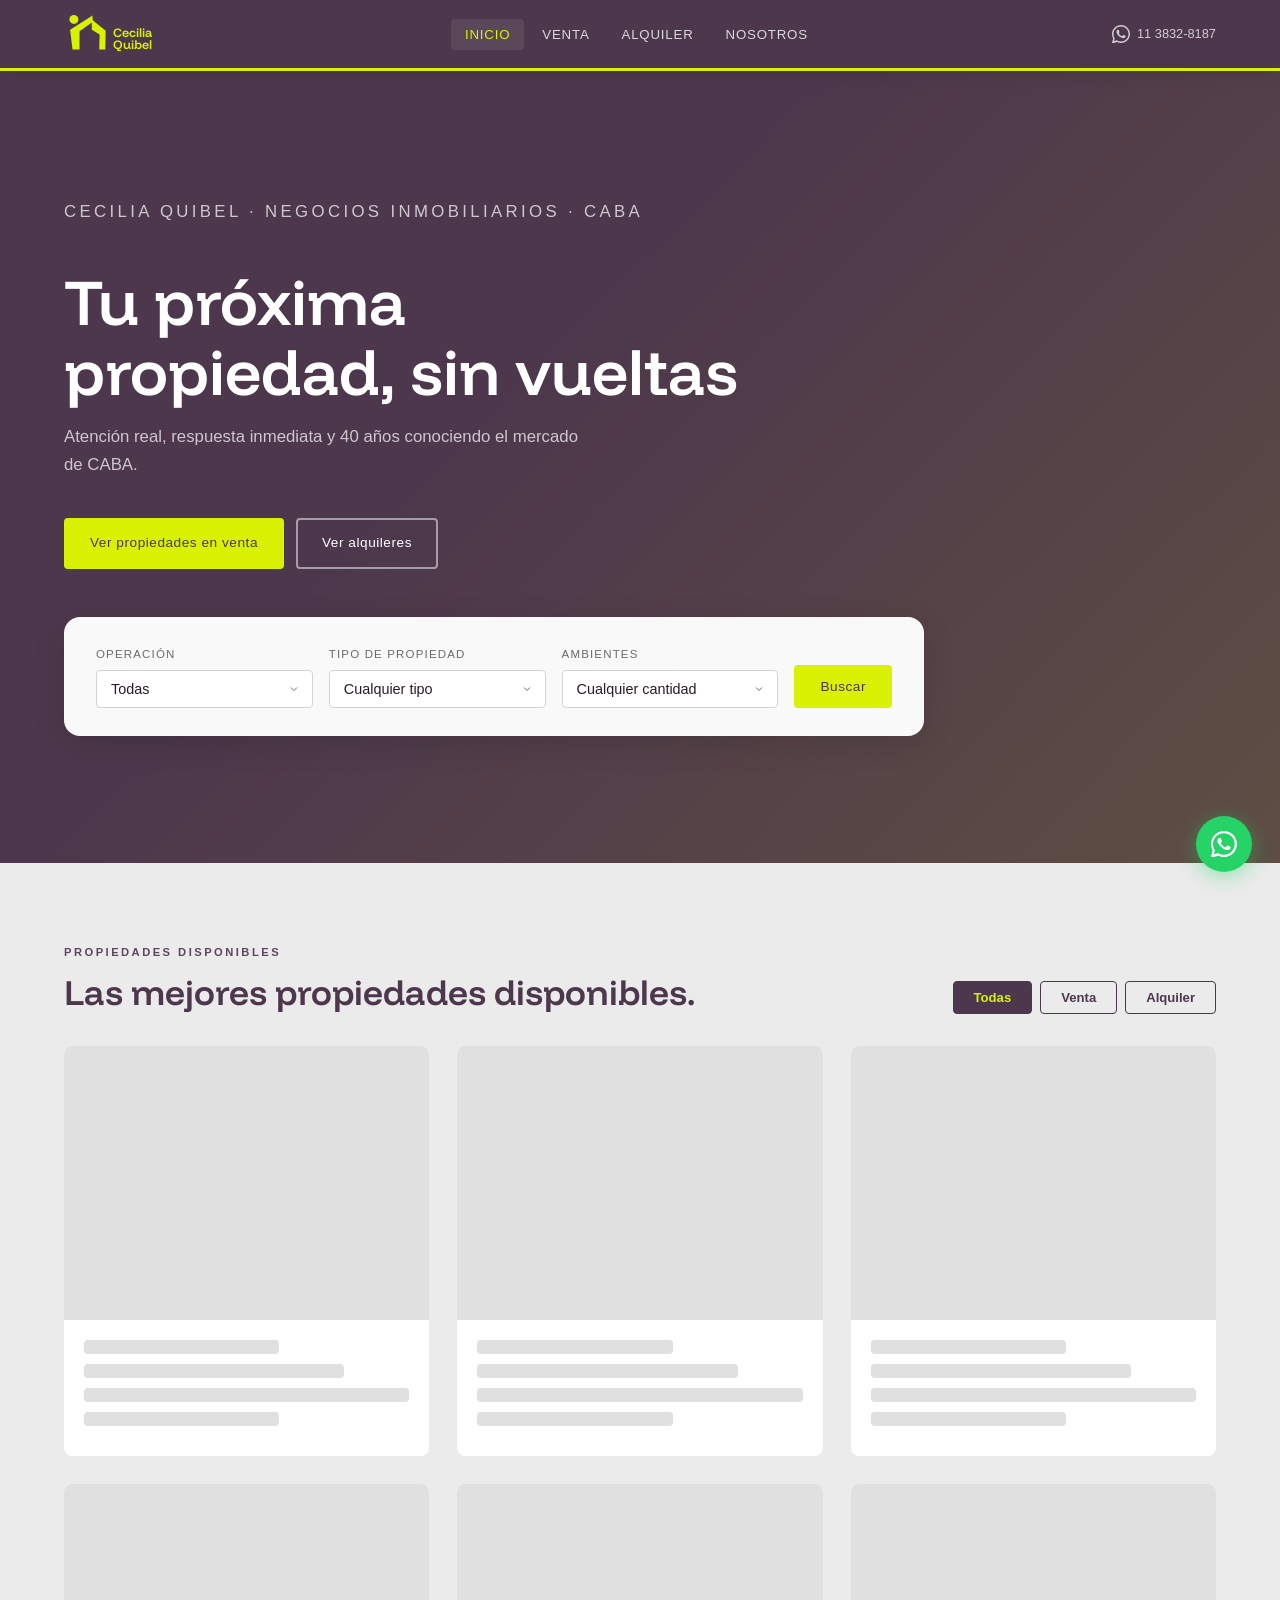
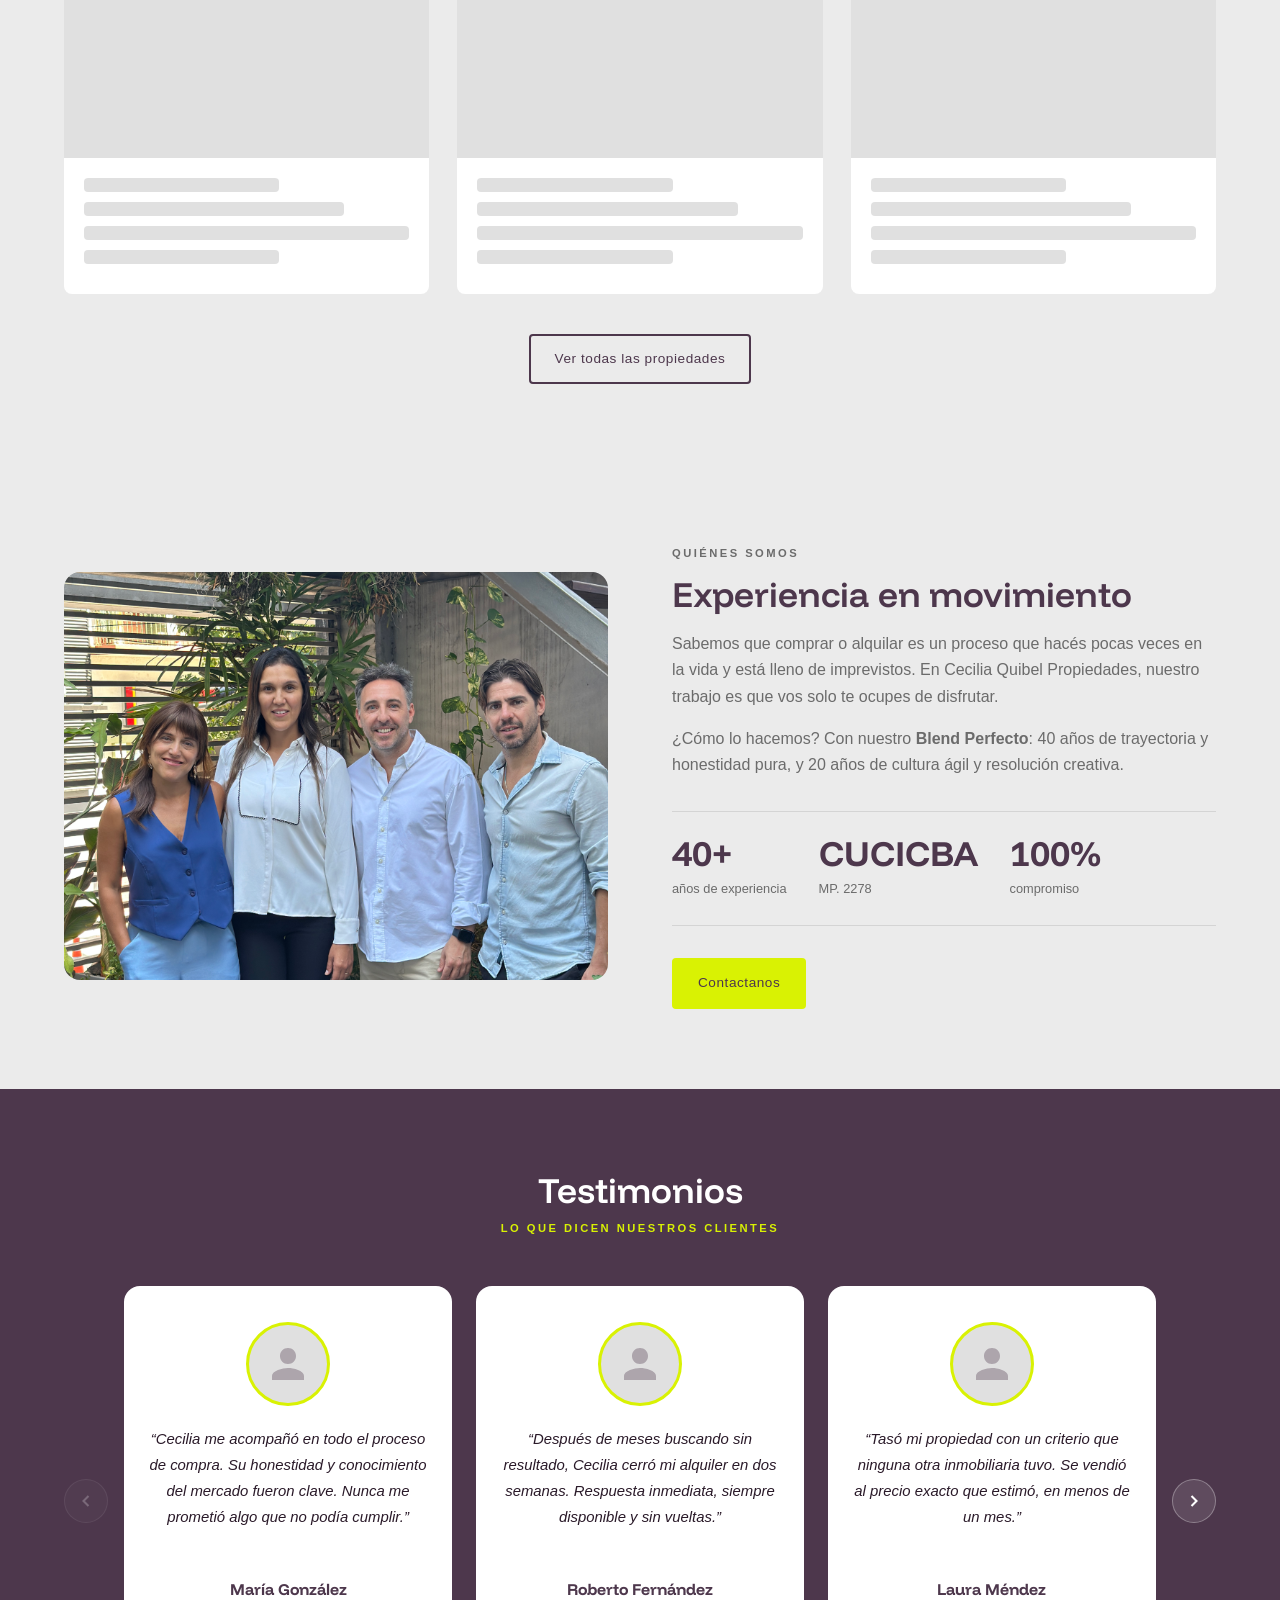
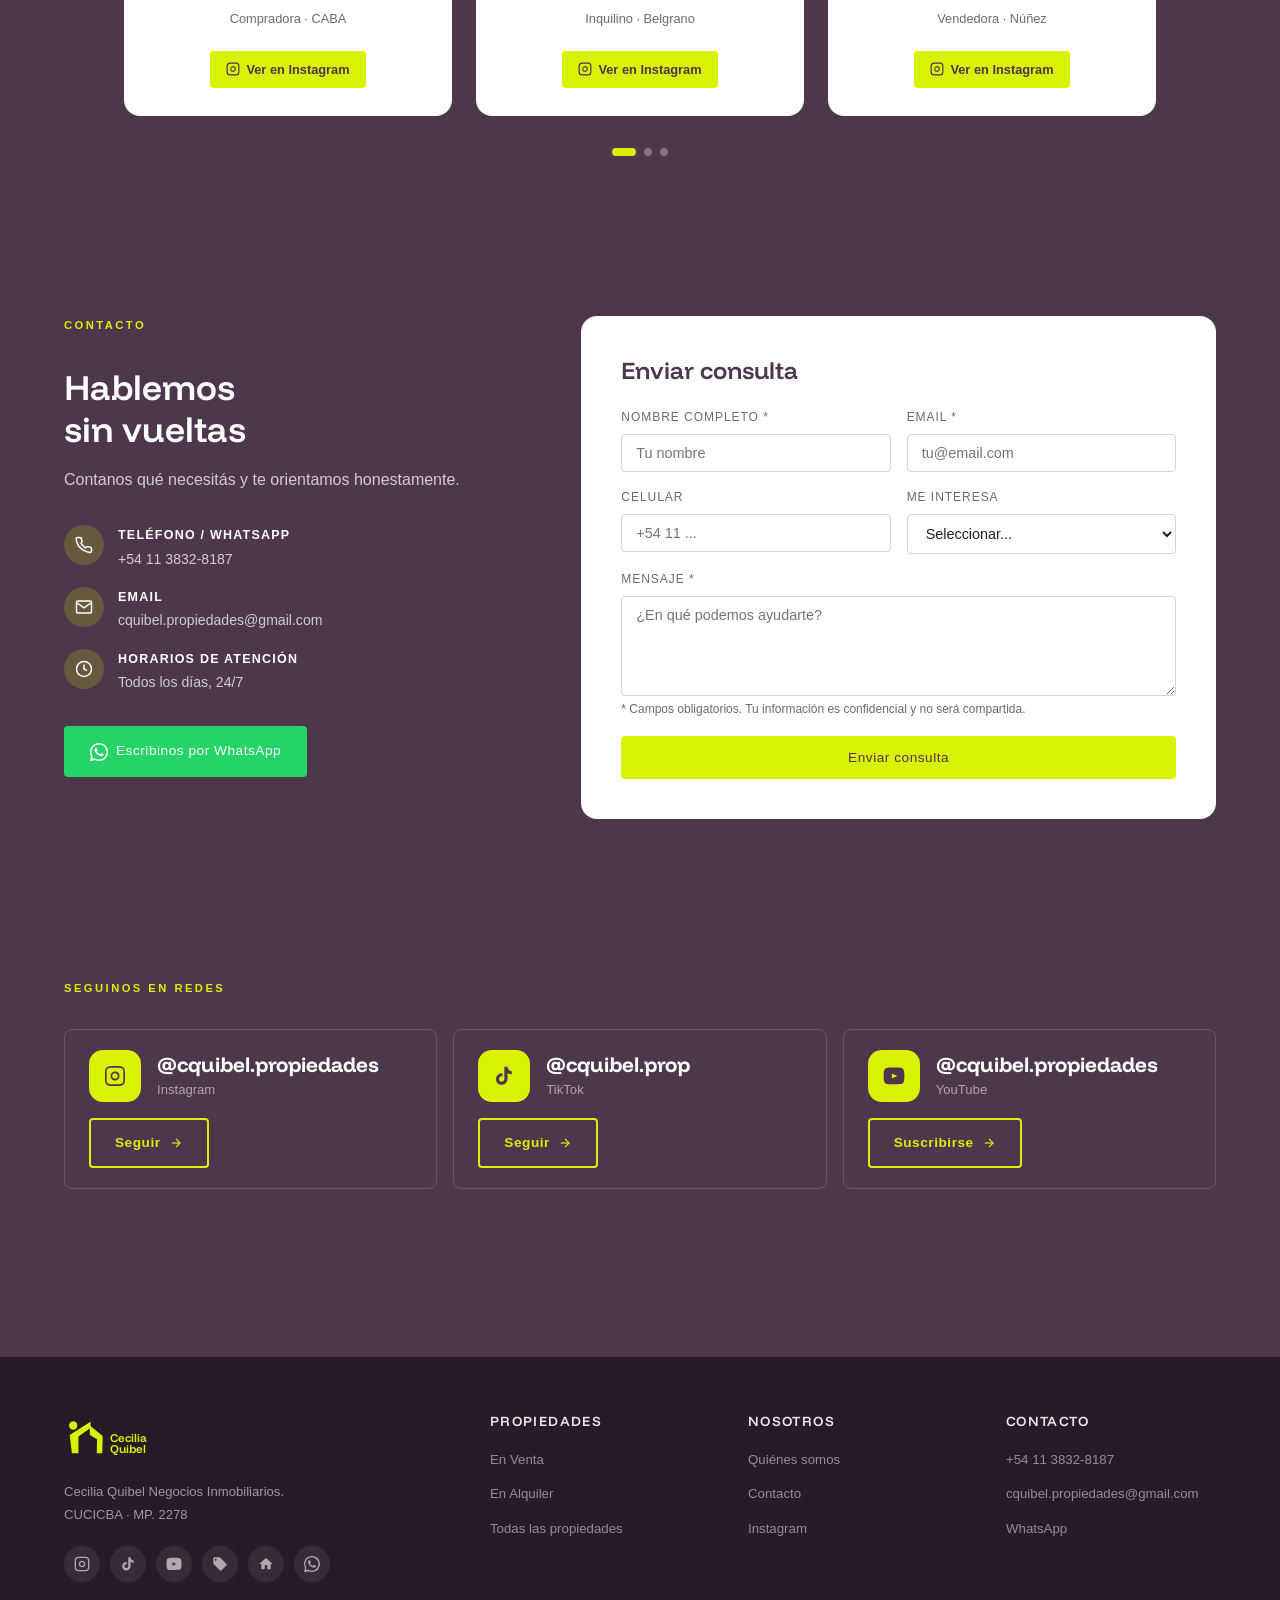
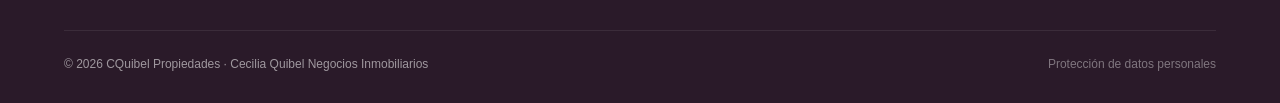
==== cquibel-web/index.html @ ec3d365a "Correcciones Home - mail - estetica" ====
<!DOCTYPE html>
<html lang="es">
<head>
  <meta charset="UTF-8" />
  <meta name="viewport" content="width=device-width, initial-scale=1.0" />
  <title>CQuibel Propiedades — CABA</title>
  <meta name="description" content="Cecilia Quibel Negocios Inmobiliarios. 40 años de experiencia en CABA. Venta y alquiler de propiedades con honestidad, transparencia y atención real." />
  <link rel="preconnect" href="https://fonts.googleapis.com" />
  <link rel="preconnect" href="https://fonts.gstatic.com" crossorigin />
  <link href="https://fonts.googleapis.com/css2?family=Funnel+Display:wght@300;400;500;600;700;800&display=swap" rel="stylesheet" />
  <link rel="stylesheet" href="css/style.css?v=2" />
</head>
<body>

<!-- ── HEADER ──────────────────────────────────────────────── -->
<header class="site-header" id="header">
  <div class="container">
    <nav class="nav-inner">
      <a href="index.html" class="nav-logo" aria-label="Cecilia Quibel Propiedades">
        <svg xmlns="http://www.w3.org/2000/svg" viewBox="0 0 1080 624.49" role="img" aria-hidden="true"><polygon fill="#d9f203" points="318.47 106.04 318.47 179.3 173.26 281.26 173.26 484.25 94.78 484.25 68.06 263.85 318.47 106.04"/><polygon fill="#d9f203" points="310.06 264.98 310.06 149.91 464.44 276.23 459.94 483.97 393.01 483.97 397.13 316.74 310.06 264.98"/><circle fill="#d9f203" cx="110.55" cy="149.91" r="49.94"/><text fill="#d9f203" font-size="139.85" font-family="'Funnel Display',system-ui,sans-serif" font-weight="600" transform="translate(547.52 347.09)">Cecilia <tspan x="0" y="136.87">Q</tspan><tspan letter-spacing="0" x="107.22" y="136.87">u</tspan><tspan x="197.77" y="136.87">ibel</tspan></text></svg>
      </a>

      <ul class="nav-menu" id="navMenu">
        <li><a href="index.html">Inicio</a></li>
        <li><a href="propiedades.html?op=venta">Venta</a></li>
        <li><a href="propiedades.html?op=alquiler">Alquiler</a></li>
        <li><a href="nosotros.html">Nosotros</a></li>
      </ul>

      <div class="nav-cta">
        <a href="https://wa.me/541138328187/?text=Hola%20Cecilia!%20Los%20contacto%20desde%20su%20web." class="nav-whatsapp" target="_blank" rel="noopener">
          <svg width="18" height="18" viewBox="0 0 24 24" fill="currentColor"><path d="M17.472 14.382c-.297-.149-1.758-.867-2.03-.967-.273-.099-.471-.148-.67.15-.197.297-.767.966-.94 1.164-.173.199-.347.223-.644.075-.297-.15-1.255-.463-2.39-1.475-.883-.788-1.48-1.761-1.653-2.059-.173-.297-.018-.458.13-.606.134-.133.298-.347.446-.52.149-.174.198-.298.298-.497.099-.198.05-.371-.025-.52-.075-.149-.669-1.612-.916-2.207-.242-.579-.487-.5-.669-.51-.173-.008-.371-.01-.57-.01-.198 0-.52.074-.792.372-.272.297-1.04 1.016-1.04 2.479 0 1.462 1.065 2.875 1.213 3.074.149.198 2.096 3.2 5.077 4.487.709.306 1.262.489 1.694.625.712.227 1.36.195 1.871.118.571-.085 1.758-.719 2.006-1.413.248-.694.248-1.289.173-1.413-.074-.124-.272-.198-.57-.347z"/><path d="M12 0C5.373 0 0 5.373 0 12c0 2.133.559 4.133 1.535 5.867L.057 23.776a.5.5 0 0 0 .614.64l6.102-1.597A11.94 11.94 0 0 0 12 24c6.627 0 12-5.373 12-12S18.627 0 12 0zm0 22c-1.885 0-3.65-.51-5.166-1.4l-.37-.217-3.828 1.003.964-3.717-.24-.386A10 10 0 0 1 2 12C2 6.477 6.477 2 12 2s10 4.477 10 10-4.477 10-10 10z"/></svg>
          <span>11 3832-8187</span>
        </a>
        <button class="nav-toggle" id="navToggle" aria-label="Abrir menú">
          <span></span><span></span><span></span>
        </button>
      </div>
    </nav>
  </div>
</header>

<!-- ── HERO ────────────────────────────────────────────────── -->
<section class="hero">
  <div class="hero-bg" id="heroBg"></div>
  <div class="hero-overlay"></div>
  <div class="container">
    <div class="hero-content">
      <p class="hero-label">Cecilia Quibel · Negocios Inmobiliarios · CABA</p>
      <h1>Tu próxima propiedad, sin vueltas</h1>
      <p>Atención real, respuesta inmediata y 40 años conociendo el mercado de CABA.</p>
      <div class="hero-actions">
        <a href="propiedades.html?op=venta" class="btn btn-primary">Ver propiedades en venta</a>
        <a href="propiedades.html?op=alquiler" class="btn btn-outline-light">Ver alquileres</a>
      </div>
    </div>

    <!-- Search box -->
    <div class="search-box hero-search" style="max-width:860px;">
      <form id="heroSearchForm">
        <div class="search-grid">
          <div class="search-field">
            <label for="s-op">Operación</label>
            <select id="s-op" name="op">
              <option value="">Todas</option>
              <option value="venta">Venta</option>
              <option value="alquiler">Alquiler</option>
            </select>
          </div>
          <div class="search-field">
            <label for="s-type">Tipo de propiedad</label>
            <select id="s-type" name="type">
              <option value="">Cualquier tipo</option>
              <option value="Apartment">Departamento</option>
              <option value="House">Casa</option>
              <option value="Office">Oficina</option>
              <option value="PH">PH</option>
              <option value="Store">Local</option>
            </select>
          </div>
          <div class="search-field">
            <label for="s-rooms">Ambientes</label>
            <select id="s-rooms" name="rooms">
              <option value="">Cualquier cantidad</option>
              <option value="1">1 ambiente</option>
              <option value="2">2 ambientes</option>
              <option value="3">3 ambientes</option>
              <option value="4">4+ ambientes</option>
            </select>
          </div>
          <div>
            <button type="submit" class="btn btn-primary btn-full" style="height:100%;min-height:42px;">Buscar</button>
          </div>
        </div>
      </form>
    </div>
  </div>
</section>

<!-- ── FEATURED PROPERTIES ─────────────────────────────────── -->
<section class="section" id="featuredSection">
  <div class="container">
    <p class="section-label">Propiedades disponibles</p>
    <div style="display:flex; align-items:flex-end; justify-content:space-between; margin-bottom:32px; flex-wrap:wrap; gap:16px;">
      <h2 class="section-title" style="margin-bottom:0;">Las mejores propiedades disponibles.</h2>
      <div class="op-tabs" id="featuredTabs">
        <button class="op-tab active" data-op="all">Todas</button>
        <button class="op-tab" data-op="Sale">Venta</button>
        <button class="op-tab" data-op="Rent">Alquiler</button>
      </div>
    </div>
    <div class="properties-grid loading-grid" id="featuredGrid"></div>
    <div style="text-align:center; margin-top:40px;">
      <a href="propiedades.html" class="btn btn-outline" id="viewAllBtn">Ver todas las propiedades</a>
    </div>
  </div>
</section>

<!-- ── ABOUT ────────────────────────────────────────────────── -->
<section class="section">
  <div class="container">
    <div class="about-section">
      <div class="about-image">
        <img src="img/equipo.jpg"
             alt="Equipo Cecilia Quibel Propiedades"
             style="width:100%; height:100%; object-fit:cover; object-position:center 35%;" />
      </div>
      <div class="about-text">
        <p class="section-label">Quiénes somos</p>
        <h2>Experiencia en movimiento</h2>
        <p>Sabemos que comprar o alquilar es un proceso que hacés pocas veces en la vida y está lleno de imprevistos. En Cecilia Quibel Propiedades, nuestro trabajo es que vos solo te ocupes de disfrutar.</p>
        <p>¿Cómo lo hacemos? Con nuestro <strong>Blend Perfecto</strong>: 40 años de trayectoria y honestidad pura, y 20 años de cultura ágil y resolución creativa.</p>
        <div class="about-stats">
          <div class="stat-item">
            <strong>40+</strong>
            <span>años de experiencia</span>
          </div>
          <div class="stat-item">
            <strong>CUCICBA</strong>
            <span>MP. 2278</span>
          </div>
          <div class="stat-item">
            <strong>100%</strong>
            <span>compromiso</span>
          </div>
        </div>
        <a href="#contacto" class="btn btn-primary">Contactanos</a>
      </div>
    </div>
  </div>
</section>

<!-- ── TESTIMONIALS ──────────────────────────────────────── -->
<section class="section testimonials-section">
  <div class="container">
    <div class="text-center" style="margin-bottom:48px;">
      <h2>Testimonios</h2>
      <p class="section-label" style="margin-top:8px;">Lo que dicen nuestros clientes</p>
    </div>
    <div class="testi-wrapper">
      <button class="testi-arrow" id="testiPrev" aria-label="Testimonio anterior">
        <svg width="20" height="20" viewBox="0 0 24 24" fill="none" stroke="currentColor" stroke-width="2.5"><polyline points="15 18 9 12 15 6"/></svg>
      </button>
      <div class="testi-clip">
        <div class="testi-track" id="testiTrack">

          <!-- TESTIMONIO 1 — reemplazar foto, texto y link de Instagram -->
          <div class="testi-card">
            <div class="testi-photo">
              <img src="img/testimonios/cliente-1.jpg" alt="María González"
                   onerror="this.style.display='none';this.nextElementSibling.style.display='block'">
              <svg width="40" height="40" viewBox="0 0 24 24" fill="currentColor" style="display:none"><path d="M12 12c2.7 0 4.8-2.1 4.8-4.8S14.7 2.4 12 2.4 7.2 4.5 7.2 7.2 9.3 12 12 12zm0 2.4c-3.2 0-9.6 1.6-9.6 4.8v2.4h19.2v-2.4c0-3.2-6.4-4.8-9.6-4.8z"/></svg>
            </div>
            <blockquote class="testi-quote">Cecilia me acompañó en todo el proceso de compra. Su honestidad y conocimiento del mercado fueron clave. Nunca me prometió algo que no podía cumplir.</blockquote>
            <div class="testi-author">
              <strong>María González</strong>
              <span>Compradora · CABA</span>
            </div>
            <a href="https://www.instagram.com/cquibel.propiedades/" target="_blank" rel="noopener" class="testi-ig-btn">
              <svg width="14" height="14" viewBox="0 0 24 24" fill="none" stroke="currentColor" stroke-width="2"><rect x="2" y="2" width="20" height="20" rx="5"/><path d="M16 11.37A4 4 0 1 1 12.63 8 4 4 0 0 1 16 11.37z"/><line x1="17.5" y1="6.5" x2="17.51" y2="6.5"/></svg>
              Ver en Instagram
            </a>
          </div>

          <!-- TESTIMONIO 2 -->
          <div class="testi-card">
            <div class="testi-photo">
              <img src="img/testimonios/cliente-2.jpg" alt="Roberto Fernández"
                   onerror="this.style.display='none';this.nextElementSibling.style.display='block'">
              <svg width="40" height="40" viewBox="0 0 24 24" fill="currentColor" style="display:none"><path d="M12 12c2.7 0 4.8-2.1 4.8-4.8S14.7 2.4 12 2.4 7.2 4.5 7.2 7.2 9.3 12 12 12zm0 2.4c-3.2 0-9.6 1.6-9.6 4.8v2.4h19.2v-2.4c0-3.2-6.4-4.8-9.6-4.8z"/></svg>
            </div>
            <blockquote class="testi-quote">Después de meses buscando sin resultado, Cecilia cerró mi alquiler en dos semanas. Respuesta inmediata, siempre disponible y sin vueltas.</blockquote>
            <div class="testi-author">
              <strong>Roberto Fernández</strong>
              <span>Inquilino · Belgrano</span>
            </div>
            <a href="https://www.instagram.com/cquibel.propiedades/" target="_blank" rel="noopener" class="testi-ig-btn">
              <svg width="14" height="14" viewBox="0 0 24 24" fill="none" stroke="currentColor" stroke-width="2"><rect x="2" y="2" width="20" height="20" rx="5"/><path d="M16 11.37A4 4 0 1 1 12.63 8 4 4 0 0 1 16 11.37z"/><line x1="17.5" y1="6.5" x2="17.51" y2="6.5"/></svg>
              Ver en Instagram
            </a>
          </div>

          <!-- TESTIMONIO 3 -->
          <div class="testi-card">
            <div class="testi-photo">
              <img src="img/testimonios/cliente-3.jpg" alt="Laura Méndez"
                   onerror="this.style.display='none';this.nextElementSibling.style.display='block'">
              <svg width="40" height="40" viewBox="0 0 24 24" fill="currentColor" style="display:none"><path d="M12 12c2.7 0 4.8-2.1 4.8-4.8S14.7 2.4 12 2.4 7.2 4.5 7.2 7.2 9.3 12 12 12zm0 2.4c-3.2 0-9.6 1.6-9.6 4.8v2.4h19.2v-2.4c0-3.2-6.4-4.8-9.6-4.8z"/></svg>
            </div>
            <blockquote class="testi-quote">Tasó mi propiedad con un criterio que ninguna otra inmobiliaria tuvo. Se vendió al precio exacto que estimó, en menos de un mes.</blockquote>
            <div class="testi-author">
              <strong>Laura Méndez</strong>
              <span>Vendedora · Núñez</span>
            </div>
            <a href="https://www.instagram.com/cquibel.propiedades/" target="_blank" rel="noopener" class="testi-ig-btn">
              <svg width="14" height="14" viewBox="0 0 24 24" fill="none" stroke="currentColor" stroke-width="2"><rect x="2" y="2" width="20" height="20" rx="5"/><path d="M16 11.37A4 4 0 1 1 12.63 8 4 4 0 0 1 16 11.37z"/><line x1="17.5" y1="6.5" x2="17.51" y2="6.5"/></svg>
              Ver en Instagram
            </a>
          </div>

          <!-- TESTIMONIO 4 -->
          <div class="testi-card">
            <div class="testi-photo">
              <img src="img/testimonios/cliente-4.jpg" alt="Carlos & Ana Torres"
                   onerror="this.style.display='none';this.nextElementSibling.style.display='block'">
              <svg width="40" height="40" viewBox="0 0 24 24" fill="currentColor" style="display:none"><path d="M12 12c2.7 0 4.8-2.1 4.8-4.8S14.7 2.4 12 2.4 7.2 4.5 7.2 7.2 9.3 12 12 12zm0 2.4c-3.2 0-9.6 1.6-9.6 4.8v2.4h19.2v-2.4c0-3.2-6.4-4.8-9.6-4.8z"/></svg>
            </div>
            <blockquote class="testi-quote">La mejor decisión fue confiarle la venta de nuestro departamento. Trato personalizado, sin vueltas y acompañamiento real desde el primer día.</blockquote>
            <div class="testi-author">
              <strong>Carlos & Ana Torres</strong>
              <span>Vendedores · Palermo</span>
            </div>
            <a href="https://www.instagram.com/cquibel.propiedades/" target="_blank" rel="noopener" class="testi-ig-btn">
              <svg width="14" height="14" viewBox="0 0 24 24" fill="none" stroke="currentColor" stroke-width="2"><rect x="2" y="2" width="20" height="20" rx="5"/><path d="M16 11.37A4 4 0 1 1 12.63 8 4 4 0 0 1 16 11.37z"/><line x1="17.5" y1="6.5" x2="17.51" y2="6.5"/></svg>
              Ver en Instagram
            </a>
          </div>

          <!-- TESTIMONIO 5 -->
          <div class="testi-card">
            <div class="testi-photo">
              <img src="img/testimonios/cliente-5.jpg" alt="Embajada de Italia"
                   onerror="this.style.display='none';this.nextElementSibling.style.display='block'">
              <svg width="40" height="40" viewBox="0 0 24 24" fill="currentColor" style="display:none"><path d="M12 12c2.7 0 4.8-2.1 4.8-4.8S14.7 2.4 12 2.4 7.2 4.5 7.2 7.2 9.3 12 12 12zm0 2.4c-3.2 0-9.6 1.6-9.6 4.8v2.4h19.2v-2.4c0-3.2-6.4-4.8-9.6-4.8z"/></svg>
            </div>
            <blockquote class="testi-quote">Trabajamos con Cecilia hace más de 10 años. Profesionalismo, discreción y resultados concretos en cada operación. Confianza total.</blockquote>
            <div class="testi-author">
              <strong>Embajada de Italia</strong>
              <span>Cliente corporativo · CABA</span>
            </div>
            <a href="https://www.instagram.com/cquibel.propiedades/" target="_blank" rel="noopener" class="testi-ig-btn">
              <svg width="14" height="14" viewBox="0 0 24 24" fill="none" stroke="currentColor" stroke-width="2"><rect x="2" y="2" width="20" height="20" rx="5"/><path d="M16 11.37A4 4 0 1 1 12.63 8 4 4 0 0 1 16 11.37z"/><line x1="17.5" y1="6.5" x2="17.51" y2="6.5"/></svg>
              Ver en Instagram
            </a>
          </div>

        </div>
      </div>
      <button class="testi-arrow" id="testiNext" aria-label="Testimonio siguiente">
        <svg width="20" height="20" viewBox="0 0 24 24" fill="none" stroke="currentColor" stroke-width="2.5"><polyline points="9 18 15 12 9 6"/></svg>
      </button>
    </div>
    <div class="testi-dots" id="testiDots"></div>
  </div>
</section>

<!-- ── CONTACT ──────────────────────────────────────────────── -->
<section class="section contact-section" id="contacto">
  <div class="container">
    <div class="contact-layout">
      <div class="contact-info">
        <p class="section-label">Contacto</p>
        <h2>Hablemos<br>sin vueltas</h2>
        <p>Contanos qué necesitás y te orientamos honestamente.</p>
        <div class="contact-details">
          <div class="contact-item">
            <div class="contact-item-icon">
              <svg width="18" height="18" viewBox="0 0 24 24" fill="none" stroke="currentColor" stroke-width="2"><path d="M22 16.92v3a2 2 0 0 1-2.18 2 19.79 19.79 0 0 1-8.63-3.07A19.5 19.5 0 0 1 4.69 13a19.79 19.79 0 0 1-3.07-8.67A2 2 0 0 1 3.6 2h3a2 2 0 0 1 2 1.72c.127.96.361 1.903.7 2.81a2 2 0 0 1-.45 2.11L8.09 9.91a16 16 0 0 0 6 6l1.27-1.27a2 2 0 0 1 2.11-.45c.907.339 1.85.573 2.81.7A2 2 0 0 1 22 16.92z"/></svg>
            </div>
            <div class="contact-item-text">
              <strong>Teléfono / WhatsApp</strong>
              +54 11 3832-8187
            </div>
          </div>
          <div class="contact-item">
            <div class="contact-item-icon">
              <svg width="18" height="18" viewBox="0 0 24 24" fill="none" stroke="currentColor" stroke-width="2"><path d="M4 4h16c1.1 0 2 .9 2 2v12c0 1.1-.9 2-2 2H4c-1.1 0-2-.9-2-2V6c0-1.1.9-2 2-2z"/><polyline points="22,6 12,13 2,6"/></svg>
            </div>
            <div class="contact-item-text">
              <strong>Email</strong>
              cquibel.propiedades@gmail.com
            </div>
          </div>
          <div class="contact-item">
            <div class="contact-item-icon">
              <svg width="18" height="18" viewBox="0 0 24 24" fill="none" stroke="currentColor" stroke-width="2"><circle cx="12" cy="12" r="10"/><polyline points="12 6 12 12 16 14"/></svg>
            </div>
            <div class="contact-item-text">
              <strong>Horarios de atención</strong>
              Todos los días, 24/7
            </div>
          </div>
        </div>
        <div style="margin-top:32px;">
          <a href="https://wa.me/541138328187/?text=Hola%20Cecilia!%20Los%20contacto%20desde%20su%20web." target="_blank" rel="noopener" class="btn btn-whatsapp">
            <svg width="18" height="18" viewBox="0 0 24 24" fill="currentColor"><path d="M17.472 14.382c-.297-.149-1.758-.867-2.03-.967-.273-.099-.471-.148-.67.15-.197.297-.767.966-.94 1.164-.173.199-.347.223-.644.075-.297-.15-1.255-.463-2.39-1.475-.883-.788-1.48-1.761-1.653-2.059-.173-.297-.018-.458.13-.606.134-.133.298-.347.446-.52.149-.174.198-.298.298-.497.099-.198.05-.371-.025-.52-.075-.149-.669-1.612-.916-2.207-.242-.579-.487-.5-.669-.51-.173-.008-.371-.01-.57-.01-.198 0-.52.074-.792.372-.272.297-1.04 1.016-1.04 2.479 0 1.462 1.065 2.875 1.213 3.074.149.198 2.096 3.2 5.077 4.487.709.306 1.262.489 1.694.625.712.227 1.36.195 1.871.118.571-.085 1.758-.719 2.006-1.413.248-.694.248-1.289.173-1.413-.074-.124-.272-.198-.57-.347z"/><path d="M12 0C5.373 0 0 5.373 0 12c0 2.133.559 4.133 1.535 5.867L.057 23.776a.5.5 0 0 0 .614.64l6.102-1.597A11.94 11.94 0 0 0 12 24c6.627 0 12-5.373 12-12S18.627 0 12 0zm0 22c-1.885 0-3.65-.51-5.166-1.4l-.37-.217-3.828 1.003.964-3.717-.24-.386A10 10 0 0 1 2 12C2 6.477 6.477 2 12 2s10 4.477 10 10-4.477 10-10 10z"/></svg>
            Escribinos por WhatsApp
          </a>
        </div>
      </div>

      <div class="contact-form-box">
        <h3 style="margin-bottom:24px;">Enviar consulta</h3>
        <form class="contact-form">
          <div class="form-grid">
            <div class="form-field">
              <label for="c-name">Nombre completo *</label>
              <input type="text" id="c-name" name="name" required placeholder="Tu nombre" oninput="this.value=this.value.replace(/[^a-zA-ZáéíóúüñÁÉÍÓÚÜÑàèìòùÀÈÌÒÙâêîôûÂÊÎÔÛäëïöÄËÏÖçÇ'\s]/g,'')" />
            </div>
            <div class="form-field">
              <label for="c-email">Email *</label>
              <input type="email" id="c-email" name="email" required placeholder="tu@email.com" oninput="this.value=this.value.replace(/[^a-zA-Z0-9@.\-_+]/g,'')" />
            </div>
            <div class="form-field">
              <label for="c-phone">Celular</label>
              <input type="tel" id="c-phone" name="phone" placeholder="+54 11 ..." inputmode="numeric" pattern="[0-9\s\+\-\(\)]*" oninput="this.value=this.value.replace(/[^0-9\s\+\-\(\)]/g,'')" />
            </div>
            <div class="form-field">
              <label for="c-interest">Me interesa</label>
              <select id="c-interest" name="interest">
                <option value="">Seleccionar...</option>
                <option>Comprar una propiedad</option>
                <option>Alquilar una propiedad</option>
                <option>Tasar mi propiedad</option>
                <option>Consulta general</option>
              </select>
            </div>
            <div class="form-field full">
              <label for="c-msg">Mensaje *</label>
              <textarea id="c-msg" name="message" required placeholder="¿En qué podemos ayudarte?"></textarea>
            </div>
          </div>
          <input type="text" name="_hp" class="form-honeypot" tabindex="-1" autocomplete="off" aria-hidden="true">
          <p class="form-note">* Campos obligatorios. Tu información es confidencial y no será compartida.</p>
          <button type="submit" class="btn btn-primary btn-full" style="margin-top:16px;">Enviar consulta</button>
          <div class="form-status"></div>
        </form>
      </div>
    </div>
  </div>
</section>

<!-- ── REDES SOCIALES ─────────────────────────────────────────── -->
<section class="instagram-section">
  <div class="container">
    <p class="section-label" style="color:var(--color-accent); margin-bottom:32px;">Seguinos en redes</p>
    <div class="social-platforms">

      <div class="social-platform-card">
        <div class="instagram-brand">
          <div class="ig-icon">
            <svg width="22" height="22" viewBox="0 0 24 24" fill="none" stroke="currentColor" stroke-width="1.8"><rect x="2" y="2" width="20" height="20" rx="5" ry="5"/><path d="M16 11.37A4 4 0 1 1 12.63 8 4 4 0 0 1 16 11.37z"/><line x1="17.5" y1="6.5" x2="17.51" y2="6.5"/></svg>
          </div>
          <div>
            <p class="ig-handle">@cquibel.propiedades</p>
            <p class="ig-sub">Instagram</p>
          </div>
        </div>
        <a href="https://www.instagram.com/cquibel.propiedades/" target="_blank" rel="noopener" class="btn btn-ig btn-ig--outline">
          Seguir
          <svg width="14" height="14" viewBox="0 0 24 24" fill="none" stroke="currentColor" stroke-width="2"><line x1="5" y1="12" x2="19" y2="12"/><polyline points="12 5 19 12 12 19"/></svg>
        </a>
      </div>

      <div class="social-platform-card">
        <div class="instagram-brand">
          <div class="ig-icon">
            <svg width="22" height="22" viewBox="0 0 24 24" fill="currentColor"><path d="M19.59 6.69a4.83 4.83 0 0 1-3.77-4.25V2h-3.45v13.67a2.89 2.89 0 0 1-2.88 2.5 2.89 2.89 0 0 1-2.89-2.89 2.89 2.89 0 0 1 2.89-2.89c.28 0 .54.04.79.1V9.01a6.31 6.31 0 0 0-.79-.05 6.34 6.34 0 0 0-6.34 6.34 6.34 6.34 0 0 0 6.34 6.34 6.34 6.34 0 0 0 6.33-6.34V8.69a8.22 8.22 0 0 0 4.78 1.52V6.75a4.85 4.85 0 0 1-1.01-.06z"/></svg>
          </div>
          <div>
            <p class="ig-handle">@cquibel.prop</p>
            <p class="ig-sub">TikTok</p>
          </div>
        </div>
        <a href="https://www.tiktok.com/@cquibel.prop" target="_blank" rel="noopener" class="btn btn-ig btn-ig--outline">
          Seguir
          <svg width="14" height="14" viewBox="0 0 24 24" fill="none" stroke="currentColor" stroke-width="2"><line x1="5" y1="12" x2="19" y2="12"/><polyline points="12 5 19 12 12 19"/></svg>
        </a>
      </div>

      <div class="social-platform-card">
        <div class="instagram-brand">
          <div class="ig-icon">
            <svg width="22" height="22" viewBox="0 0 24 24" fill="currentColor"><path d="M23 7s-.3-1.9-1.2-2.7c-1.1-1.2-2.4-1.2-3-1.3C15.9 2.8 12 2.8 12 2.8s-3.9 0-6.8.2c-.6.1-1.9.1-3 1.3C1.3 5.1 1 7 1 7S.7 9 .7 11v1.9C.7 15 1 17 1 17s.3 1.9 1.2 2.7c1.1 1.2 2.6 1.1 3.3 1.2C7.2 21.1 12 21.1 12 21.1s3.9 0 6.8-.3c.6-.1 1.9-.1 3-1.3.9-.8 1.2-2.7 1.2-2.7s.3-2 .3-4v-1.9C23.3 9 23 7 23 7zm-13.3 7.8V9.2l5.9 2.8-5.9 2.8z"/></svg>
          </div>
          <div>
            <p class="ig-handle">@cquibel.propiedades</p>
            <p class="ig-sub">YouTube</p>
          </div>
        </div>
        <a href="https://www.youtube.com/@cquibel.propiedades" target="_blank" rel="noopener" class="btn btn-ig btn-ig--outline">
          Suscribirse
          <svg width="14" height="14" viewBox="0 0 24 24" fill="none" stroke="currentColor" stroke-width="2"><line x1="5" y1="12" x2="19" y2="12"/><polyline points="12 5 19 12 12 19"/></svg>
        </a>
      </div>

    </div>

    <div class="ig-embed-posts">
      <div class="ig-embed-post">
        <blockquote class="instagram-media" data-instgrm-captioned data-instgrm-permalink="https://www.instagram.com/reel/DVwjW42kUec/?utm_source=ig_embed&amp;utm_campaign=loading" data-instgrm-version="14" style="background:#FFF;border:0;border-radius:12px;box-shadow:0 8px 32px rgba(0,0,0,0.25);margin:0;max-width:100%;min-width:280px;padding:0;width:100%;"></blockquote>
      </div>
      <div class="ig-embed-post">
        <blockquote class="instagram-media" data-instgrm-captioned data-instgrm-permalink="https://www.instagram.com/reel/DWKS-mgiHYH/?utm_source=ig_embed&amp;utm_campaign=loading" data-instgrm-version="14" style="background:#FFF;border:0;border-radius:12px;box-shadow:0 8px 32px rgba(0,0,0,0.25);margin:0;max-width:100%;min-width:280px;padding:0;width:100%;"></blockquote>
      </div>
      <div class="ig-embed-post">
        <blockquote class="instagram-media" data-instgrm-captioned data-instgrm-permalink="https://www.instagram.com/reel/DWWefNsDmqU/?utm_source=ig_embed&amp;utm_campaign=loading" data-instgrm-version="14" style="background:#FFF;border:0;border-radius:12px;box-shadow:0 8px 32px rgba(0,0,0,0.25);margin:0;max-width:100%;min-width:280px;padding:0;width:100%;"></blockquote>
      </div>
    </div>
    <script async src="//www.instagram.com/embed.js"></script>
  </div>
</section>

<!-- ── FOOTER ───────────────────────────────────────────────── -->
<footer class="site-footer">
  <div class="container">
    <div class="footer-grid">
      <div class="footer-brand">
        <svg class="footer-logo-img" xmlns="http://www.w3.org/2000/svg" viewBox="0 0 1080 624.49" aria-label="Cecilia Quibel Propiedades"><polygon fill="#d9f203" points="318.47 106.04 318.47 179.3 173.26 281.26 173.26 484.25 94.78 484.25 68.06 263.85 318.47 106.04"/><polygon fill="#d9f203" points="310.06 264.98 310.06 149.91 464.44 276.23 459.94 483.97 393.01 483.97 397.13 316.74 310.06 264.98"/><circle fill="#d9f203" cx="110.55" cy="149.91" r="49.94"/><text fill="#d9f203" font-size="139.85" font-family="'Funnel Display',system-ui,sans-serif" font-weight="600" transform="translate(547.52 347.09)">Cecilia <tspan x="0" y="136.87">Q</tspan><tspan letter-spacing="0" x="107.22" y="136.87">u</tspan><tspan x="197.77" y="136.87">ibel</tspan></text></svg>
        <p>Cecilia Quibel Negocios Inmobiliarios.<br>CUCICBA · MP. 2278</p>
        <div class="footer-social">
          <a href="https://www.instagram.com/cquibel.propiedades/" target="_blank" rel="noopener" aria-label="Instagram">
            <svg width="16" height="16" viewBox="0 0 24 24" fill="none" stroke="currentColor" stroke-width="2"><rect x="2" y="2" width="20" height="20" rx="5" ry="5"/><path d="M16 11.37A4 4 0 1 1 12.63 8 4 4 0 0 1 16 11.37z"/><line x1="17.5" y1="6.5" x2="17.51" y2="6.5"/></svg>
          </a>
          <a href="https://www.tiktok.com/@cquibel.prop" target="_blank" rel="noopener" aria-label="TikTok">
            <svg width="16" height="16" viewBox="0 0 24 24" fill="currentColor"><path d="M19.59 6.69a4.83 4.83 0 0 1-3.77-4.25V2h-3.45v13.67a2.89 2.89 0 0 1-2.88 2.5 2.89 2.89 0 0 1-2.89-2.89 2.89 2.89 0 0 1 2.89-2.89c.28 0 .54.04.79.1V9.01a6.31 6.31 0 0 0-.79-.05 6.34 6.34 0 0 0-6.34 6.34 6.34 6.34 0 0 0 6.34 6.34 6.34 6.34 0 0 0 6.33-6.34V8.69a8.22 8.22 0 0 0 4.78 1.52V6.75a4.85 4.85 0 0 1-1.01-.06z"/></svg>
          </a>
          <a href="https://www.youtube.com/@cquibel.propiedades" target="_blank" rel="noopener" aria-label="YouTube">
            <svg width="16" height="16" viewBox="0 0 24 24" fill="currentColor"><path d="M23 7s-.3-1.9-1.2-2.7c-1.1-1.2-2.4-1.2-3-1.3C15.9 2.8 12 2.8 12 2.8s-3.9 0-6.8.2c-.6.1-1.9.1-3 1.3C1.3 5.1 1 7 1 7S.7 9 .7 11v1.9C.7 15 1 17 1 17s.3 1.9 1.2 2.7c1.1 1.2 2.6 1.1 3.3 1.2C7.2 21.1 12 21.1 12 21.1s3.9 0 6.8-.3c.6-.1 1.9-.1 3-1.3.9-.8 1.2-2.7 1.2-2.7s.3-2 .3-4v-1.9C23.3 9 23 7 23 7zm-13.3 7.8V9.2l5.9 2.8-5.9 2.8z"/></svg>
          </a>
          <a href="https://inmuebles.mercadolibre.com.ar/_CustId_129886697" target="_blank" rel="noopener" aria-label="MercadoLibre">
            <svg width="16" height="16" viewBox="0 0 24 24" fill="currentColor"><path d="M21.41 11.58l-9-9C12.05 2.22 11.55 2 11 2H4c-1.1 0-2 .9-2 2v7c0 .55.22 1.05.59 1.42l9 9c.36.36.86.58 1.41.58s1.05-.22 1.41-.59l7-7c.37-.36.59-.86.59-1.41s-.23-1.06-.59-1.42zM5.5 7C4.67 7 4 6.33 4 5.5S4.67 4 5.5 4 7 4.67 7 5.5 6.33 7 5.5 7z"/></svg>
          </a>
          <a href="https://www.zonaprop.com.ar/inmobiliarias/cecilia-quibel-negocios-inmobiliarios_17032850-inmuebles.html" target="_blank" rel="noopener" aria-label="ZonaProp">
            <svg width="16" height="16" viewBox="0 0 24 24" fill="currentColor"><path d="M10 20v-6h4v6h5v-8h3L12 3 2 12h3v8z"/></svg>
          </a>
          <a href="https://wa.me/541138328187" target="_blank" rel="noopener" aria-label="WhatsApp">
            <svg width="16" height="16" viewBox="0 0 24 24" fill="currentColor"><path d="M17.472 14.382c-.297-.149-1.758-.867-2.03-.967-.273-.099-.471-.148-.67.15-.197.297-.767.966-.94 1.164-.173.199-.347.223-.644.075-.297-.15-1.255-.463-2.39-1.475-.883-.788-1.48-1.761-1.653-2.059-.173-.297-.018-.458.13-.606.134-.133.298-.347.446-.52.149-.174.198-.298.298-.497.099-.198.05-.371-.025-.52-.075-.149-.669-1.612-.916-2.207-.242-.579-.487-.5-.669-.51-.173-.008-.371-.01-.57-.01-.198 0-.52.074-.792.372-.272.297-1.04 1.016-1.04 2.479 0 1.462 1.065 2.875 1.213 3.074.149.198 2.096 3.2 5.077 4.487.709.306 1.262.489 1.694.625.712.227 1.36.195 1.871.118.571-.085 1.758-.719 2.006-1.413.248-.694.248-1.289.173-1.413z"/><path d="M12 0C5.373 0 0 5.373 0 12c0 2.133.559 4.133 1.535 5.867L.057 23.776a.5.5 0 0 0 .614.64l6.102-1.597A11.94 11.94 0 0 0 12 24c6.627 0 12-5.373 12-12S18.627 0 12 0zm0 22a10 10 0 0 1-5.166-1.4l-.37-.217-3.828 1.003.964-3.717-.24-.386A10 10 0 1 1 12 22z"/></svg>
          </a>
        </div>
      </div>
      <div class="footer-col">
        <h4>Propiedades</h4>
        <ul>
          <li><a href="propiedades.html?op=venta">En Venta</a></li>
          <li><a href="propiedades.html?op=alquiler">En Alquiler</a></li>
          <li><a href="propiedades.html">Todas las propiedades</a></li>
        </ul>
      </div>
      <div class="footer-col">
        <h4>Nosotros</h4>
        <ul>
          <li><a href="nosotros.html">Quiénes somos</a></li>
          <li><a href="index.html#contacto">Contacto</a></li>
          <li><a href="https://www.instagram.com/cquibel.propiedades/" target="_blank">Instagram</a></li>
        </ul>
      </div>
      <div class="footer-col">
        <h4>Contacto</h4>
        <ul>
          <li><a href="tel:+541138328187">+54 11 3832-8187</a></li>
          <li><a href="mailto:cquibel.propiedades@gmail.com">cquibel.propiedades@gmail.com</a></li>
          <li><a href="https://wa.me/541138328187" target="_blank">WhatsApp</a></li>
        </ul>
      </div>
    </div>
    <div class="footer-bottom">
      <span>© 2026 CQuibel Propiedades · Cecilia Quibel Negocios Inmobiliarios</span>
      <a href="https://www.argentina.gob.ar/aaip/datospersonales" target="_blank" rel="noopener">Protección de datos personales</a>
    </div>
  </div>
</footer>

<!-- ── WHATSAPP FLOAT ────────────────────────────────────────── -->
<a href="https://wa.me/541138328187/?text=Hola%20Cecilia!%20Los%20contacto%20desde%20su%20web."
   class="whatsapp-float" target="_blank" rel="noopener" aria-label="Contactar por WhatsApp">
  <svg width="26" height="26" viewBox="0 0 24 24" fill="currentColor"><path d="M17.472 14.382c-.297-.149-1.758-.867-2.03-.967-.273-.099-.471-.148-.67.15-.197.297-.767.966-.94 1.164-.173.199-.347.223-.644.075-.297-.15-1.255-.463-2.39-1.475-.883-.788-1.48-1.761-1.653-2.059-.173-.297-.018-.458.13-.606.134-.133.298-.347.446-.52.149-.174.198-.298.298-.497.099-.198.05-.371-.025-.52-.075-.149-.669-1.612-.916-2.207-.242-.579-.487-.5-.669-.51-.173-.008-.371-.01-.57-.01-.198 0-.52.074-.792.372-.272.297-1.04 1.016-1.04 2.479 0 1.462 1.065 2.875 1.213 3.074.149.198 2.096 3.2 5.077 4.487.709.306 1.262.489 1.694.625.712.227 1.36.195 1.871.118.571-.085 1.758-.719 2.006-1.413.248-.694.248-1.289.173-1.413-.074-.124-.272-.198-.57-.347z"/><path d="M12 0C5.373 0 0 5.373 0 12c0 2.133.559 4.133 1.535 5.867L.057 23.776a.5.5 0 0 0 .614.64l6.102-1.597A11.94 11.94 0 0 0 12 24c6.627 0 12-5.373 12-12S18.627 0 12 0zm0 22a10 10 0 0 1-5.166-1.4l-.37-.217-3.828 1.003.964-3.717-.24-.386A10 10 0 1 1 12 22z"/></svg>
</a>

<script src="js/tokko.js"></script>
<script src="js/main.js"></script>
<script>
// ── Testimonials Carousel ──────────────────────────────────
(function () {
  const GAP = 24;
  const track   = document.getElementById('testiTrack');
  const dotsEl  = document.getElementById('testiDots');
  const prevBtn = document.getElementById('testiPrev');
  const nextBtn = document.getElementById('testiNext');
  if (!track) return;
  const cards = Array.from(track.querySelectorAll('.testi-card'));
  const total = cards.length;
  let current = 0, perView = 3, cardW = 0, autoTimer = null;

  function getPerView() {
    return window.innerWidth < 640 ? 1 : window.innerWidth < 1024 ? 2 : 3;
  }

  function maxIdx() { return Math.max(0, total - perView); }

  function goTo(idx, animate) {
    if (animate === false) {
      track.style.transition = 'none';
      requestAnimationFrame(() => { track.style.transition = ''; });
    }
    current = Math.min(Math.max(0, idx), maxIdx());
    track.style.transform = 'translateX(-' + (current * (cardW + GAP)) + 'px)';
    prevBtn.disabled = current === 0;
    nextBtn.disabled = current >= maxIdx();
    updateDots();
  }

  function renderDots() {
    dotsEl.innerHTML = '';
    for (let i = 0; i <= maxIdx(); i++) {
      const d = document.createElement('button');
      d.className = 'testi-dot' + (i === current ? ' active' : '');
      d.setAttribute('aria-label', 'Ir al testimonio ' + (i + 1));
      d.addEventListener('click', function () { goTo(i); resetAuto(); });
      dotsEl.appendChild(d);
    }
  }

  function updateDots() {
    dotsEl.querySelectorAll('.testi-dot').forEach(function (d, i) {
      d.classList.toggle('active', i === current);
    });
  }

  function resize() {
    perView = getPerView();
    const clipW = track.parentElement.clientWidth;
    cardW = (clipW - GAP * (perView - 1)) / perView;
    cards.forEach(function (c) { c.style.width = cardW + 'px'; });
    renderDots();
    goTo(current, false);
  }

  function next() {
    goTo(current >= maxIdx() ? 0 : current + 1);
  }

  function startAuto() { autoTimer = setInterval(next, 5000); }
  function resetAuto() { clearInterval(autoTimer); startAuto(); }

  prevBtn.addEventListener('click', function () { goTo(current - 1); resetAuto(); });
  nextBtn.addEventListener('click', function () { goTo(current + 1); resetAuto(); });

  window.addEventListener('resize', resize);
  resize();
  startAuto();
})();
</script>
<script>
// ── Hero background: load first property photo ──
TOKKO.getProperties({ limit: 6 }).then(data => {
  // Set hero background from first property with photo
  const withPhoto = data.objects.find(p => p.photos && p.photos.length > 0);
  if (withPhoto) {
    document.getElementById('heroBg').style.backgroundImage = `url('${withPhoto.photos[0].image}')`;
  }
  renderFeatured(data.objects, 'all');
}).catch(console.error);


let allFeatured = [];
function renderFeatured(props, op) {
  allFeatured = props;
  const grid = document.getElementById('featuredGrid');
  const filtered = op === 'all' ? props : props.filter(p => TOKKO.getOperationType(p) === op);
  if (filtered.length === 0) {
    grid.innerHTML = `<div class="empty-state"><p>No hay propiedades disponibles.</p></div>`;
    return;
  }
  grid.innerHTML = filtered.slice(0, 6).map(buildPropertyCard).join('');
}

document.getElementById('featuredTabs').addEventListener('click', e => {
  const btn = e.target.closest('.op-tab');
  if (!btn) return;
  document.querySelectorAll('#featuredTabs .op-tab').forEach(b => b.classList.remove('active'));
  btn.classList.add('active');
  renderFeatured(allFeatured, btn.dataset.op);
});

// Hero search
document.getElementById('heroSearchForm').addEventListener('submit', e => {
  e.preventDefault();
  const op    = document.getElementById('s-op').value;
  const type  = document.getElementById('s-type').value;
  const rooms = document.getElementById('s-rooms').value;
  const params = new URLSearchParams();
  if (op)    params.set('op', op);
  if (type)  params.set('type', type);
  if (rooms) params.set('rooms', rooms);
  window.location = `propiedades.html?${params}`;
});

// Skeleton while loading
renderSkeletons(document.getElementById('featuredGrid'), 6);
</script>
</body>
</html>
---- cquibel-web/css/style.css ----
/* =========================================================
   CQuibel Propiedades — Main Stylesheet
   ========================================================= */

/* --- Variables de marca (Brandbook Cecilia Quibel) -------- */
:root {
  --color-primary:    #4d374c;   /* violeta oscuro desaturado */
  --color-primary-lt: #5d4460;
  --color-accent:     #d9f203;   /* lima saturado */
  --color-accent-lt:  #e4f533;
  --color-bg:         #ebebeb;   /* blanco hueso */
  --color-bg-alt:     #e0e0e0;
  --color-surface:    #FFFFFF;
  --color-text:       #2a1a29;
  --color-text-muted: #6B6B6B;
  --color-border:     #d4d4d4;
  --color-success:    #2E7D51;
  --color-error:      #C0392B;

  --font-heading: 'Funnel Display', system-ui, sans-serif;
  --font-body:    'Helvetica Neue', Helvetica, Arial, sans-serif;

  --radius-sm:  4px;
  --radius-md:  8px;
  --radius-lg:  16px;
  --shadow-sm:  0 1px 4px rgba(0,0,0,0.08);
  --shadow-md:  0 4px 16px rgba(0,0,0,0.10);
  --shadow-lg:  0 8px 32px rgba(0,0,0,0.13);

  --transition: 0.22s ease;
  --max-w:      1200px;
}

/* --- Reset & Base ----------------------------------------- */
*, *::before, *::after { box-sizing: border-box; margin: 0; padding: 0; }

html { scroll-behavior: smooth; font-size: 16px; }

body {
  font-family: var(--font-body);
  background: var(--color-bg);
  color: var(--color-text);
  line-height: 1.65;
  -webkit-font-smoothing: antialiased;
}

img { display: block; max-width: 100%; }
a   { color: inherit; text-decoration: none; }
ul  { list-style: none; }

/* --- Utilities -------------------------------------------- */
.container { width: 100%; max-width: var(--max-w); margin: 0 auto; padding: 0 24px; }
.section    { padding: 80px 0; }
.section-sm { padding: 48px 0; }
.text-center { text-align: center; }
.text-muted  { color: var(--color-text-muted); }
.visually-hidden { position: absolute; width: 1px; height: 1px; overflow: hidden; clip: rect(0,0,0,0); }

/* --- Typography ------------------------------------------- */
h1, h2, h3, h4 {
  font-family: var(--font-heading);
  line-height: 1.2;
  font-weight: 600;
  color: var(--color-primary);
}
h1 { font-size: clamp(2rem, 4.5vw, 3.2rem); }
h2 { font-size: clamp(1.6rem, 3vw, 2.2rem); }
h3 { font-size: clamp(1.2rem, 2.5vw, 1.5rem); }
h4 { font-size: 1.1rem; }
p  { max-width: 68ch; }

.section-label {
  font-size: 0.7rem;
  letter-spacing: 0.22em;
  text-transform: uppercase;
  color: var(--color-primary-lt);
  font-weight: 600;
  margin-bottom: 10px;
}

.section-title {
  margin-bottom: 12px;
}
.section-title + p {
  color: var(--color-text-muted);
  margin-bottom: 40px;
}

/* --- Buttons ---------------------------------------------- */
.btn {
  display: inline-flex;
  align-items: center;
  gap: 8px;
  padding: 12px 24px;
  border-radius: var(--radius-sm);
  font-size: 0.85rem;
  font-weight: 500;
  letter-spacing: 0.04em;
  cursor: pointer;
  border: 2px solid transparent;
  transition: background var(--transition), color var(--transition), border-color var(--transition), transform var(--transition);
  font-family: var(--font-body);
}
.btn:hover { transform: translateY(-1px); }
.btn-primary {
  background: var(--color-accent);
  color: var(--color-primary);
}
.btn-primary:hover { background: var(--color-accent-lt); }
.btn-outline {
  background: transparent;
  border-color: var(--color-primary);
  color: var(--color-primary);
}
.btn-outline:hover { background: var(--color-primary); color: var(--color-surface); }
.btn-outline-light {
  background: transparent;
  border-color: rgba(255,255,255,0.5);
  color: #fff;
}
.btn-outline-light:hover { background: rgba(255,255,255,0.12); }
.btn-sm { padding: 8px 16px; font-size: 0.78rem; }
.btn-full { width: 100%; justify-content: center; }
.btn-whatsapp {
  background: #25D366;
  color: #fff;
}
.btn-whatsapp:hover { background: #1ebe5c; }

/* --- Header / Nav ----------------------------------------- */
.site-header {
  position: sticky;
  top: 0;
  z-index: 100;
  background: var(--color-primary);
  box-shadow: var(--shadow-md);
  border-bottom: 3px solid var(--color-accent);
}
.nav-inner {
  display: flex;
  align-items: center;
  justify-content: space-between;
  height: 68px;
}
.nav-logo img,
.nav-logo svg {
  height: 56px;
  width: auto;
  display: block;
}
.nav-logo {
  display: flex;
  align-items: center;
  line-height: 1;
}
.nav-logo-name {
  font-family: var(--font-heading);
  font-size: 1.1rem;
  font-weight: 700;
  color: #fff;
  letter-spacing: 0.02em;
}
.nav-logo-sub {
  font-family: var(--font-body);
  font-size: 0.65rem;
  font-weight: 400;
  color: var(--color-accent);
  letter-spacing: 0.18em;
  text-transform: uppercase;
}
.nav-menu {
  display: flex;
  align-items: center;
  gap: 4px;
}
.nav-menu a {
  color: rgba(255,255,255,0.80);
  font-size: 0.83rem;
  letter-spacing: 0.06em;
  text-transform: uppercase;
  padding: 8px 14px;
  border-radius: var(--radius-sm);
  transition: color var(--transition), background var(--transition);
}
.nav-menu a:hover,
.nav-menu a.active {
  color: #fff;
  background: rgba(255,255,255,0.08);
}
.nav-menu a.active { color: var(--color-accent); }
.nav-cta {
  display: flex;
  align-items: center;
  gap: 12px;
}
.nav-whatsapp {
  display: flex;
  align-items: center;
  gap: 7px;
  color: rgba(255,255,255,0.75);
  font-size: 0.8rem;
  transition: color var(--transition);
}
.nav-whatsapp:hover { color: #fff; }
.nav-whatsapp svg { flex-shrink: 0; }

/* Hamburger */
.nav-toggle {
  display: none;
  flex-direction: column;
  gap: 5px;
  background: none;
  border: none;
  cursor: pointer;
  padding: 4px;
}
.nav-toggle span {
  display: block;
  width: 24px;
  height: 2px;
  background: #fff;
  border-radius: 2px;
  transition: var(--transition);
}

/* --- Hero ------------------------------------------------- */
.hero {
  position: relative;
  min-height: 88vh;
  display: flex;
  align-items: center;
  background: var(--color-primary);
  overflow: hidden;
}
.hero-bg {
  position: absolute;
  inset: 0;
  background-size: cover;
  background-position: center;
  opacity: 0.25;
}
.hero-overlay {
  position: absolute;
  inset: 0;
  background: linear-gradient(135deg, rgba(77,55,76,0.92) 40%, rgba(217,242,3,0.12) 100%);
}
.hero-content {
  position: relative;
  z-index: 2;
  color: #fff;
  max-width: 680px;
}
.hero-label {
  font-size: 0.6rem;
  letter-spacing: 0.2em;
  text-transform: uppercase;
  color: var(--color-accent);
  margin-bottom: 16px;
  white-space: nowrap;
}
.hero-content h1 {
  font-size: clamp(2.4rem, 5.5vw, 4rem);
  color: #fff;
  margin-bottom: 16px;
  line-height: 1.1;
}
.hero-content p {
  color: rgba(255,255,255,0.72);
  font-size: 1.05rem;
  margin-bottom: 40px;
  max-width: 520px;
}
.hero-actions { display: flex; gap: 12px; flex-wrap: wrap; }

/* --- Search Box ------------------------------------------- */
.search-box {
  background: var(--color-surface);
  border-radius: var(--radius-lg);
  padding: 28px 32px;
  box-shadow: var(--shadow-lg);
}
.search-box.hero-search {
  position: relative;
  z-index: 2;
  margin-top: 48px;
  background: rgba(255,255,255,0.97);
}
@media (max-width: 768px) {
  .hero .container { padding-left: 20px; padding-right: 20px; }
  .search-box.hero-search { padding: 20px; max-width: 100%; }
}
.search-grid {
  display: grid;
  grid-template-columns: 1fr 1fr 1fr auto;
  gap: 16px;
  align-items: end;
}
.search-field label {
  display: block;
  font-size: 0.72rem;
  letter-spacing: 0.1em;
  text-transform: uppercase;
  color: var(--color-text-muted);
  margin-bottom: 6px;
  font-weight: 500;
}
.search-field select,
.search-field input {
  width: 100%;
  padding: 10px 14px;
  border: 1.5px solid var(--color-border);
  border-radius: var(--radius-sm);
  font-size: 0.9rem;
  font-family: var(--font-body);
  background: var(--color-surface);
  color: var(--color-text);
  transition: border-color var(--transition);
  appearance: none;
  -webkit-appearance: none;
  background-image: url("data:image/svg+xml,%3Csvg xmlns='http://www.w3.org/2000/svg' width='12' height='12' viewBox='0 0 24 24' fill='none' stroke='%236B6B6B' stroke-width='2'%3E%3Cpolyline points='6 9 12 15 18 9'/%3E%3C/svg%3E");
  background-repeat: no-repeat;
  background-position: right 12px center;
  padding-right: 36px;
}
.search-field input { background-image: none; padding-right: 14px; }
.search-field select:focus,
.search-field input:focus {
  outline: none;
  border-color: var(--color-accent);
}

/* --- Property Cards --------------------------------------- */
.properties-grid {
  display: grid;
  grid-template-columns: repeat(auto-fill, minmax(320px, 1fr));
  gap: 28px;
}
.property-card {
  background: var(--color-surface);
  border-radius: var(--radius-md);
  overflow: hidden;
  box-shadow: var(--shadow-sm);
  transition: box-shadow var(--transition), transform var(--transition);
  cursor: pointer;
  display: flex;
  flex-direction: column;
}
.property-card:hover {
  box-shadow: var(--shadow-md);
  transform: translateY(-4px);
}
.card-image {
  position: relative;
  aspect-ratio: 4/3;
  overflow: hidden;
  background: var(--color-bg-alt);
}
.card-image img {
  width: 100%;
  height: 100%;
  object-fit: cover;
  transition: transform 0.4s ease;
}
.property-card:hover .card-image img { transform: scale(1.04); }

/* ── Carousel ─────────────────────────────────────────────── */
.carousel-track {
  display: flex;
  height: 100%;
  transition: transform 0.32s ease;
  will-change: transform;
}
.carousel-track img {
  min-width: 100%;
  flex-shrink: 0;
  height: 100%;
  object-fit: cover;
  transition: none;
}
.property-card:hover .carousel-track img { transform: none; }
.carousel-btn {
  position: absolute;
  top: 50%;
  transform: translateY(-50%);
  background: rgba(0,0,0,0.42);
  color: #fff;
  border: none;
  width: 32px;
  height: 32px;
  border-radius: 50%;
  cursor: pointer;
  display: flex;
  align-items: center;
  justify-content: center;
  font-size: 1.4rem;
  font-weight: 300;
  line-height: 1;
  z-index: 6;
  opacity: 0;
  transition: opacity 0.2s, background 0.2s;
  padding: 0;
}
.property-card:hover .carousel-btn { opacity: 1; }
.carousel-btn:hover { background: rgba(0,0,0,0.70); }
.carousel-prev { left: 8px; }
.carousel-next { right: 8px; }
.carousel-dots {
  position: absolute;
  bottom: 46px;
  left: 50%;
  transform: translateX(-50%);
  display: flex;
  gap: 5px;
  z-index: 6;
  pointer-events: none;
}
.carousel-dot {
  width: 6px;
  height: 6px;
  border-radius: 50%;
  background: rgba(255,255,255,0.50);
  transition: background 0.2s, transform 0.2s;
}
.carousel-dot.active { background: #fff; transform: scale(1.3); }
.card-badge {
  position: absolute;
  top: 12px;
  left: 12px;
  background: var(--color-primary);
  color: #fff;
  font-size: 0.65rem;
  letter-spacing: 0.14em;
  text-transform: uppercase;
  padding: 4px 10px;
  border-radius: var(--radius-sm);
  font-weight: 600;
}
.card-badge.rent  { background: var(--color-accent); color: var(--color-primary); }
.card-badge.sale  { background: var(--color-primary); }
.card-badge.dev   { background: var(--color-accent); color: var(--color-primary); }
.card-price-chip {
  position: absolute;
  bottom: 12px;
  right: 12px;
  background: rgba(77,55,76,0.90);
  color: #fff;
  font-size: 0.85rem;
  font-weight: 600;
  padding: 5px 12px;
  border-radius: var(--radius-sm);
  backdrop-filter: blur(4px);
}
.card-body {
  padding: 20px;
  flex: 1;
  display: flex;
  flex-direction: column;
}
.card-type {
  font-size: 0.68rem;
  letter-spacing: 0.14em;
  text-transform: uppercase;
  color: var(--color-primary);
  font-weight: 600;
  margin-bottom: 6px;
}
.card-title {
  font-family: var(--font-heading);
  font-size: 1.05rem;
  font-weight: 600;
  color: var(--color-primary);
  line-height: 1.3;
  margin-bottom: 8px;
  display: -webkit-box;
  -webkit-line-clamp: 2;
  -webkit-box-orient: vertical;
  overflow: hidden;
}
.card-location {
  font-size: 0.82rem;
  color: var(--color-text-muted);
  display: flex;
  align-items: center;
  gap: 5px;
  margin-bottom: 14px;
}
.card-features {
  display: flex;
  gap: 16px;
  font-size: 0.78rem;
  color: var(--color-text-muted);
  margin-top: auto;
  padding-top: 14px;
  border-top: 1px solid var(--color-border);
}
.card-feature {
  display: flex;
  align-items: center;
  gap: 5px;
}
.card-ref {
  font-size: 0.68rem;
  color: var(--color-text-muted);
  margin-top: 8px;
}

/* --- Filters Panel ---------------------------------------- */
.filters-panel {
  background: var(--color-surface);
  border-radius: var(--radius-md);
  padding: 28px;
  box-shadow: var(--shadow-sm);
  margin-bottom: 32px;
}
.filters-grid {
  display: grid;
  grid-template-columns: repeat(auto-fill, minmax(180px, 1fr));
  gap: 16px;
  align-items: end;
}
.filter-field label {
  display: block;
  font-size: 0.72rem;
  letter-spacing: 0.1em;
  text-transform: uppercase;
  color: var(--color-text-muted);
  margin-bottom: 6px;
  font-weight: 500;
}
.filter-field select,
.filter-field input {
  width: 100%;
  padding: 9px 12px;
  border: 1.5px solid var(--color-border);
  border-radius: var(--radius-sm);
  font-size: 0.88rem;
  font-family: var(--font-body);
  background: var(--color-surface);
  color: var(--color-text);
  appearance: none;
  -webkit-appearance: none;
  background-image: url("data:image/svg+xml,%3Csvg xmlns='http://www.w3.org/2000/svg' width='12' height='12' viewBox='0 0 24 24' fill='none' stroke='%236B6B6B' stroke-width='2'%3E%3Cpolyline points='6 9 12 15 18 9'/%3E%3C/svg%3E");
  background-repeat: no-repeat;
  background-position: right 10px center;
  padding-right: 30px;
  transition: border-color var(--transition);
}
.filter-field input { background-image: none; padding-right: 12px; }
.filter-field select:focus,
.filter-field input:focus { outline: none; border-color: var(--color-accent); }
.filters-actions {
  display: flex;
  gap: 10px;
  justify-content: flex-end;
  margin-top: 16px;
  padding-top: 16px;
  border-top: 1px solid var(--color-border);
}

/* --- Results header --------------------------------------- */
.results-header {
  display: flex;
  align-items: center;
  justify-content: space-between;
  margin-bottom: 24px;
  flex-wrap: wrap;
  gap: 12px;
}
.results-count {
  font-size: 0.85rem;
  color: var(--color-text-muted);
}
.results-count strong { color: var(--color-text); }

/* --- Loading / Empty -------------------------------------- */
.loading-grid {
  display: grid;
  grid-template-columns: repeat(auto-fill, minmax(320px, 1fr));
  gap: 28px;
}
.skeleton {
  background: var(--color-surface);
  border-radius: var(--radius-md);
  overflow: hidden;
  animation: shimmer 1.5s infinite;
}
.skeleton-img { aspect-ratio: 4/3; background: var(--color-bg-alt); }
.skeleton-body { padding: 20px; }
.skeleton-line {
  height: 14px;
  background: var(--color-bg-alt);
  border-radius: 4px;
  margin-bottom: 10px;
}
.skeleton-line.short { width: 60%; }
.skeleton-line.medium { width: 80%; }
@keyframes shimmer {
  0%,100% { opacity: 1; }
  50%      { opacity: 0.55; }
}
.empty-state {
  grid-column: 1/-1;
  text-align: center;
  padding: 64px 24px;
  color: var(--color-primary);
}
.empty-state p { color: var(--color-primary); margin: 0 auto; }
.empty-state svg { margin: 0 auto 16px; opacity: 0.35; }
.empty-state h3 { color: var(--color-primary); margin-bottom: 8px; }

/* --- Page Header Banner ----------------------------------- */
.page-hero {
  background: var(--color-primary);
  padding: 64px 0 48px;
  color: #fff;
  position: relative;
  overflow: hidden;
}
.page-hero::after {
  content: '';
  position: absolute;
  right: -80px;
  top: -80px;
  width: 400px;
  height: 400px;
  border: 60px solid rgba(217,242,3,0.10);
  border-radius: 50%;
}
.page-hero::before {
  content: '';
  position: absolute;
  bottom: 0;
  left: 0;
  width: 6px;
  height: 100%;
  background: var(--color-accent);
}
.page-hero .section-label { color: var(--color-accent); }
.hero .section-label { color: var(--color-accent); }
.page-hero h1 { color: #fff; margin-bottom: 8px; }
.page-hero p { color: rgba(255,255,255,0.65); max-width: 560px; }

/* --- Tabs ------------------------------------------------- */
.op-tabs {
  display: flex;
  gap: 8px;
  width: fit-content;
}
.op-tab {
  padding: 8px 20px;
  border-radius: var(--radius-sm);
  font-size: 0.82rem;
  font-weight: 700;
  cursor: pointer;
  border: 1.5px solid var(--color-primary);
  background: transparent;
  color: var(--color-primary);
  font-family: var(--font-body);
  transition: background var(--transition), color var(--transition), border-color var(--transition);
}
.op-tab.active {
  background: var(--color-primary);
  color: var(--color-accent);
  border-color: var(--color-primary);
}
.op-tab:hover:not(.active) {
  background: var(--color-primary);
  color: var(--color-accent);
}

/* --- About Section --------------------------------------- */
.about-section {
  display: grid;
  grid-template-columns: 1fr 1fr;
  gap: 64px;
  align-items: center;
}
.about-image {
  border-radius: var(--radius-lg);
  overflow: hidden;
  aspect-ratio: 4/3;
}
.about-image img { width: 100%; height: 100%; object-fit: cover; }
.about-text .section-label { margin-bottom: 10px; }
.about-text h2 { margin-bottom: 16px; }
.about-text p { color: var(--color-text-muted); margin-bottom: 16px; }
.about-stats {
  display: flex;
  gap: 32px;
  margin: 32px 0;
  padding: 24px 0;
  border-top: 1px solid var(--color-border);
  border-bottom: 1px solid var(--color-border);
}
.stat-item strong {
  display: block;
  font-family: var(--font-heading);
  font-size: 2.2rem;
  color: var(--color-primary);
  line-height: 1;
  margin-bottom: 4px;
}
.stat-item span { font-size: 0.8rem; color: var(--color-text-muted); }

/* --- Clients / Trust ------------------------------------ */
.trust-section { background: var(--color-bg-alt); }
.trust-grid {
  display: flex;
  flex-wrap: wrap;
  justify-content: center;
  align-items: center;
  gap: 24px 48px;
  margin-top: 40px;
}
.trust-item {
  font-size: 0.82rem;
  color: var(--color-text-muted);
  font-weight: 500;
  letter-spacing: 0.04em;
  padding: 10px 20px;
  border: 1px solid var(--color-border);
  border-radius: var(--radius-sm);
  background: var(--color-surface);
}

/* --- Testimonials Carousel ------------------------------ */
.testimonials-section { background: var(--color-primary); overflow: hidden; }
.testimonials-section .section-label { color: var(--color-accent); display: block; text-align: center; margin: 0 auto 10px; }
.testimonials-section h2 { color: #fff; }
.testi-wrapper {
  position: relative;
  display: flex;
  align-items: center;
  gap: 16px;
}
.testi-clip { flex: 1; overflow: hidden; }
.testi-track {
  display: flex;
  gap: 24px;
  transition: transform 0.5s cubic-bezier(0.4, 0, 0.2, 1);
  will-change: transform;
}
.testi-card {
  flex-shrink: 0;
  background: var(--color-surface);
  border-radius: var(--radius-lg);
  padding: 36px 24px 28px;
  display: flex;
  flex-direction: column;
  align-items: center;
  text-align: center;
}
.testi-photo {
  width: 84px;
  height: 84px;
  border-radius: 50%;
  overflow: hidden;
  border: 3px solid var(--color-accent);
  margin-bottom: 20px;
  background: var(--color-bg-alt);
  display: flex;
  align-items: center;
  justify-content: center;
  flex-shrink: 0;
}
.testi-photo img { width: 100%; height: 100%; object-fit: cover; }
.testi-photo svg { color: var(--color-primary); opacity: 0.35; }
.testi-quote {
  font-style: italic;
  font-size: 0.93rem;
  color: var(--color-text);
  line-height: 1.75;
  margin-bottom: 20px;
  flex: 1;
}
.testi-quote::before { content: '\201C'; }
.testi-quote::after  { content: '\201D'; }
.testi-author { margin-bottom: 20px; }
.testi-author strong {
  display: block;
  font-family: var(--font-heading);
  font-size: 1rem;
  color: var(--color-primary);
  margin-bottom: 2px;
}
.testi-author span { font-size: 0.8rem; color: var(--color-text-muted); }
.testi-ig-btn {
  display: inline-flex;
  align-items: center;
  gap: 6px;
  background: var(--color-accent);
  color: var(--color-primary);
  font-size: 0.8rem;
  font-weight: 700;
  padding: 8px 16px;
  border-radius: var(--radius-sm);
  transition: var(--transition);
  white-space: nowrap;
}
.testi-ig-btn:hover { background: var(--color-accent-lt); }
.testi-arrow {
  flex-shrink: 0;
  width: 44px;
  height: 44px;
  border-radius: 50%;
  border: 1.5px solid rgba(255,255,255,0.3);
  background: rgba(255,255,255,0.1);
  color: #fff;
  cursor: pointer;
  display: flex;
  align-items: center;
  justify-content: center;
  transition: var(--transition);
}
.testi-arrow:hover:not(:disabled) {
  background: var(--color-accent);
  border-color: var(--color-accent);
  color: var(--color-primary);
}
.testi-arrow:disabled { opacity: 0.25; cursor: default; }
.testi-dots {
  display: flex;
  justify-content: center;
  gap: 8px;
  margin-top: 32px;
}
.testi-dot {
  width: 8px;
  height: 8px;
  border-radius: 50%;
  background: rgba(255,255,255,0.3);
  border: none;
  cursor: pointer;
  transition: all var(--transition);
  padding: 0;
}
.testi-dot.active {
  background: var(--color-accent);
  width: 24px;
  border-radius: 4px;
}
@media (max-width: 768px) {
  .testi-arrow { width: 36px; height: 36px; }
  .testi-wrapper { gap: 8px; }
  .testi-card { padding: 28px 18px 22px; }
}

/* --- Contact Section ------------------------------------- */
.contact-section { background: var(--color-primary); color: #fff; }
.contact-section h2 { color: #fff; }
.contact-section .section-label { color: var(--color-accent); }
.contact-layout {
  display: grid;
  grid-template-columns: 1fr 1.4fr;
  gap: 64px;
  align-items: start;
}
.contact-info { color: rgba(255,255,255,0.75); }
.contact-info h2 { margin-bottom: 16px; }
.contact-info p { margin-bottom: 32px; }
.contact-details { display: flex; flex-direction: column; gap: 16px; }
.contact-item {
  display: flex;
  align-items: flex-start;
  gap: 14px;
  font-size: 0.88rem;
}
.contact-item-icon {
  width: 40px;
  height: 40px;
  border-radius: 50%;
  background: rgba(217,242,3,0.18);
  display: flex;
  align-items: center;
  justify-content: center;
  flex-shrink: 0;
  color: #fff;
}
.contact-item-text strong { display: block; color: #fff; font-size: 0.78rem; text-transform: uppercase; letter-spacing: 0.1em; margin-bottom: 2px; }
.contact-form-box {
  background: var(--color-surface);
  border-radius: var(--radius-lg);
  padding: 40px;
}
.form-grid {
  display: grid;
  grid-template-columns: 1fr 1fr;
  gap: 16px;
}
.form-field { display: flex; flex-direction: column; gap: 6px; }
.form-field.full { grid-column: 1/-1; }
.form-field label {
  font-size: 0.75rem;
  letter-spacing: 0.08em;
  text-transform: uppercase;
  color: var(--color-text-muted);
  font-weight: 500;
}
.form-field input,
.form-field textarea,
.form-field select {
  padding: 10px 14px;
  border: 1.5px solid var(--color-border);
  border-radius: var(--radius-sm);
  font-size: 0.9rem;
  font-family: var(--font-body);
  color: var(--color-text);
  background: var(--color-surface);
  transition: border-color var(--transition);
  resize: vertical;
}
.form-field input:focus,
.form-field textarea:focus,
.form-field select:focus { outline: none; border-color: var(--color-accent); }
.form-field textarea { min-height: 100px; }
.form-note { font-size: 0.75rem; color: var(--color-text-muted); margin-top: 4px; }
.form-honeypot { position: absolute; left: -9999px; opacity: 0; height: 0; pointer-events: none; }
.form-status { display: none; padding: 12px 16px; border-radius: var(--radius-sm); font-size: 0.85rem; margin-top: 12px; }
.form-status.success { display: block; background: #ecfdf5; color: var(--color-success); border: 1px solid #a7f3d0; }
.form-status.error   { display: block; background: #fef2f2; color: var(--color-error);   border: 1px solid #fecaca; }

/* --- Property Detail ------------------------------------- */
/* ── Detail page carousel ──────────────────────────────────── */
.detail-carousel {
  position: relative;
  border-radius: var(--radius-lg);
  overflow: hidden;
  margin-bottom: 40px;
  background: var(--color-bg-alt);
  user-select: none;
}
.detail-carousel-track {
  display: flex;
  transition: transform 0.35s ease;
  will-change: transform;
}
.detail-carousel-slide {
  min-width: 100%;
  aspect-ratio: 16/9;
  overflow: hidden;
  cursor: zoom-in;
}
.detail-carousel-slide img {
  width: 100%;
  height: 100%;
  object-fit: cover;
  display: block;
  pointer-events: none;
}
.detail-carousel-btn {
  position: absolute;
  top: calc(50% - 36px); /* center in image area, above thumbs */
  transform: translateY(-50%);
  background: rgba(0,0,0,0.42);
  color: #fff;
  border: none;
  width: 48px;
  height: 48px;
  border-radius: 50%;
  cursor: pointer;
  display: flex;
  align-items: center;
  justify-content: center;
  font-size: 2rem;
  font-weight: 300;
  line-height: 1;
  z-index: 5;
  transition: background 0.2s;
  padding: 0;
}
.detail-carousel-btn:hover { background: rgba(0,0,0,0.72); }
.detail-carousel-prev { left: 16px; }
.detail-carousel-next { right: 16px; }
.detail-carousel-counter {
  position: absolute;
  top: 16px;
  right: 16px;
  background: rgba(0,0,0,0.50);
  color: #fff;
  padding: 4px 14px;
  border-radius: var(--radius-sm);
  font-size: 0.82rem;
  font-weight: 500;
  backdrop-filter: blur(4px);
  z-index: 5;
}
.detail-carousel-thumbs {
  display: flex;
  gap: 6px;
  padding: 8px 10px;
  overflow-x: auto;
  background: rgba(0,0,0,0.08);
  scrollbar-width: thin;
  scrollbar-color: rgba(0,0,0,0.2) transparent;
}
.detail-carousel-thumbs::-webkit-scrollbar { height: 4px; }
.detail-carousel-thumbs::-webkit-scrollbar-thumb { background: rgba(0,0,0,0.2); border-radius: 2px; }
.detail-thumb {
  flex-shrink: 0;
  width: 80px;
  height: 56px;
  border-radius: var(--radius-sm);
  overflow: hidden;
  border: 2px solid transparent;
  cursor: pointer;
  padding: 0;
  background: none;
  opacity: 0.60;
  transition: border-color 0.2s, opacity 0.2s;
}
.detail-thumb.active {
  border-color: var(--color-accent);
  opacity: 1;
}
.detail-thumb img {
  width: 100%;
  height: 100%;
  object-fit: cover;
  display: block;
  pointer-events: none;
}
@media (max-width: 480px) {
  .detail-carousel-slide { aspect-ratio: 4/3; }
  .detail-carousel-btn { width: 36px; height: 36px; font-size: 1.5rem; }
  .detail-thumb { width: 60px; height: 44px; }
}
.detail-layout {
  display: grid;
  grid-template-columns: 1fr 360px;
  gap: 40px;
  align-items: start;
}
.detail-main h1 { margin-bottom: 12px; font-size: clamp(1.5rem, 3vw, 2rem); }
.detail-location {
  display: flex;
  align-items: center;
  gap: 6px;
  color: var(--color-text-muted);
  font-size: 0.9rem;
  margin-bottom: 24px;
}
.detail-features {
  display: flex;
  flex-wrap: wrap;
  gap: 8px;
  margin-bottom: 32px;
}
.feature-chip {
  display: flex;
  align-items: center;
  gap: 7px;
  padding: 8px 14px;
  background: var(--color-bg-alt);
  border-radius: var(--radius-sm);
  font-size: 0.82rem;
  color: var(--color-text-muted);
}
.detail-description { margin-bottom: 32px; }
.detail-description h3 { margin-bottom: 12px; }
.detail-description p { color: var(--color-text-muted); white-space: pre-wrap; }
.detail-extras h3 { margin-bottom: 16px; }
.extras-grid {
  display: grid;
  grid-template-columns: 1fr 1fr;
  gap: 8px;
}
.extra-item {
  display: flex;
  align-items: center;
  gap: 8px;
  font-size: 0.85rem;
  color: var(--color-text-muted);
  padding: 8px 12px;
  background: var(--color-bg-alt);
  border-radius: var(--radius-sm);
}
.extra-item svg { color: var(--color-primary); flex-shrink: 0; }
.detail-sidebar {
  position: sticky;
  top: 88px;
}
.detail-price-card {
  background: var(--color-surface);
  border-radius: var(--radius-md);
  padding: 28px;
  box-shadow: var(--shadow-md);
  margin-bottom: 16px;
}
.detail-price-label { font-size: 0.72rem; letter-spacing: 0.12em; text-transform: uppercase; color: var(--color-text-muted); margin-bottom: 6px; }
.detail-price {
  font-family: var(--font-heading);
  font-size: 2rem;
  color: var(--color-primary);
  margin-bottom: 8px;
}
.detail-expenses { font-size: 0.8rem; color: var(--color-text-muted); margin-bottom: 24px; }
.detail-sidebar-contact { display: flex; flex-direction: column; gap: 10px; }
.detail-ref {
  font-size: 0.75rem;
  color: var(--color-text-muted);
  text-align: center;
  margin-top: 12px;
}

/* --- Lightbox -------------------------------------------- */
.lightbox {
  display: none;
  position: fixed;
  inset: 0;
  z-index: 1000;
  background: rgba(0,0,0,0.92);
  align-items: center;
  justify-content: center;
}
.lightbox.open { display: flex; }
.lightbox-img { max-width: 90vw; max-height: 85vh; border-radius: var(--radius-md); object-fit: contain; }
.lightbox-close {
  position: absolute;
  top: 20px;
  right: 24px;
  background: none;
  border: none;
  color: #fff;
  font-size: 2rem;
  cursor: pointer;
  line-height: 1;
}
.lightbox-nav {
  position: absolute;
  top: 50%;
  transform: translateY(-50%);
  background: rgba(255,255,255,0.12);
  border: none;
  color: #fff;
  width: 48px;
  height: 48px;
  border-radius: 50%;
  font-size: 1.5rem;
  cursor: pointer;
  display: flex;
  align-items: center;
  justify-content: center;
  transition: background var(--transition);
}
.lightbox-nav:hover { background: rgba(255,255,255,0.25); }
.lightbox-prev { left: 24px; }
.lightbox-next { right: 24px; }
.lightbox-counter { position: absolute; bottom: 20px; left: 50%; transform: translateX(-50%); color: rgba(255,255,255,0.7); font-size: 0.85rem; }

/* --- WhatsApp Float -------------------------------------- */
.whatsapp-float {
  position: fixed;
  bottom: 28px;
  right: 28px;
  z-index: 90;
  width: 56px;
  height: 56px;
  background: #25D366;
  border-radius: 50%;
  display: flex;
  align-items: center;
  justify-content: center;
  box-shadow: 0 4px 20px rgba(37,211,102,0.45);
  transition: transform var(--transition), box-shadow var(--transition);
  color: #fff;
}
.whatsapp-float:hover {
  transform: scale(1.08);
  box-shadow: 0 6px 28px rgba(37,211,102,0.55);
}

/* --- Footer ---------------------------------------------- */
.site-footer {
  background: #2a1a29;
  color: rgba(255,255,255,0.55);
  padding: 56px 0 28px;
}
.footer-grid {
  display: grid;
  grid-template-columns: 1.8fr 1fr 1fr 1fr;
  gap: 48px;
  margin-bottom: 48px;
}
.footer-brand { }
.footer-logo-img {
  height: 52px;
  width: auto;
  object-fit: contain;
  margin-bottom: 16px;
  display: block;
}
.footer-brand p { font-size: 0.82rem; line-height: 1.7; max-width: 280px; }
.footer-social { display: flex; gap: 10px; margin-top: 20px; }
.footer-social a {
  width: 36px;
  height: 36px;
  border-radius: 50%;
  background: rgba(255,255,255,0.07);
  display: flex;
  align-items: center;
  justify-content: center;
  color: rgba(255,255,255,0.6);
  transition: background var(--transition), color var(--transition);
}
.footer-social a:hover { background: var(--color-accent); color: #fff; }
.footer-col h4 {
  font-family: var(--font-heading);
  font-size: 0.85rem;
  letter-spacing: 0.1em;
  text-transform: uppercase;
  color: rgba(255,255,255,0.9);
  margin-bottom: 16px;
}
.footer-col ul { display: flex; flex-direction: column; gap: 8px; }
.footer-col ul a {
  font-size: 0.83rem;
  color: rgba(255,255,255,0.5);
  transition: color var(--transition);
}
.footer-col ul a:hover { color: var(--color-accent); }
.footer-bottom {
  border-top: 1px solid rgba(255,255,255,0.08);
  padding-top: 24px;
  display: flex;
  align-items: center;
  justify-content: space-between;
  font-size: 0.75rem;
  flex-wrap: wrap;
  gap: 12px;
}
.footer-bottom a { color: rgba(255,255,255,0.4); }
.footer-bottom a:hover { color: var(--color-accent); }

/* --- Pagination ------------------------------------------ */
.pagination {
  display: flex;
  justify-content: center;
  gap: 6px;
  margin-top: 48px;
}
.page-btn {
  width: 38px;
  height: 38px;
  border-radius: var(--radius-sm);
  border: 1.5px solid var(--color-border);
  background: var(--color-surface);
  font-size: 0.85rem;
  cursor: pointer;
  display: flex;
  align-items: center;
  justify-content: center;
  font-family: var(--font-body);
  color: var(--color-text-muted);
  transition: background var(--transition), border-color var(--transition), color var(--transition);
}
.page-btn:hover,
.page-btn.active {
  background: var(--color-primary);
  border-color: var(--color-primary);
  color: #fff;
}

/* --- Responsive ------------------------------------------ */
@media (max-width: 1024px) {
  .footer-grid { grid-template-columns: 1fr 1fr; }
  .about-section { grid-template-columns: 1fr; gap: 40px; }
  .contact-layout { grid-template-columns: 1fr; gap: 40px; }
  .detail-layout { grid-template-columns: 1fr; }
  .detail-sidebar { position: static; }
}

@media (max-width: 768px) {
  /* ── Nav ── */
  .nav-menu { display: none; flex-direction: column; gap: 0; }
  .nav-menu.open {
    display: flex;
    position: absolute;
    top: 68px;
    left: 0;
    right: 0;
    background: var(--color-primary);
    padding: 12px 0;
    box-shadow: var(--shadow-lg);
    z-index: 99;
  }
  .nav-menu.open a { padding: 12px 24px; border-radius: 0; }
  .nav-toggle { display: flex; }
  .nav-whatsapp span { display: none; }
  .site-header { position: relative; }
  .nav-logo img { height: 32px; }
  .footer-logo-img { height: 40px; }

  /* ── Sections ── */
  .section { padding: 56px 0; }
  .section-sm { padding: 36px 0; }
  .instagram-section { padding: 48px 0; }

  /* ── Hero ── */
  .hero { min-height: 70vh; padding-bottom: 64px; }
  .hero-content { padding-top: 48px; }
  .hero-label { white-space: normal; }
  .hero-actions { flex-direction: column; align-items: stretch; }
  .hero-actions .btn { text-align: center; justify-content: center; }

  /* ── Page hero ── */
  .page-hero { padding: 40px 0 28px; }

  /* ── Search ── */
  .search-grid { grid-template-columns: 1fr 1fr; }
  .search-grid > *:last-child { grid-column: 1/-1; }

  /* ── Op tabs ── */
  .op-tabs { width: 100%; }
  .op-tab { flex: 1; padding: 8px 6px; font-size: 0.78rem; text-align: center; }

  /* ── Properties ── */
  .properties-grid { grid-template-columns: 1fr; }
  .filters-grid { grid-template-columns: 1fr 1fr; }

  /* ── About ── */
  .about-image { aspect-ratio: 3/2; }
  .about-stats { gap: 20px; flex-wrap: wrap; }

  /* ── Nosotros ── */
  .nosotros-bio-img { aspect-ratio: 3/2; }
  .nosotros-cta { padding: 40px 24px; }

  /* ── Carousel buttons always visible on touch ── */
  .carousel-btn { opacity: 0.85; }

  /* ── Footer ── */
  .footer-grid { grid-template-columns: 1fr; gap: 32px; }
  .footer-bottom { flex-direction: column; text-align: center; }

  /* ── Detail ── */
  .detail-carousel-btn { width: 40px; height: 40px; font-size: 1.6rem; }
  .form-grid { grid-template-columns: 1fr; }
  .extras-grid { grid-template-columns: 1fr; }
  .contact-form-box { padding: 24px; }
}

@media (max-width: 480px) {
  .container { padding: 0 16px !important; }
  .hero .container { padding: 0 16px !important; }
  .search-grid { grid-template-columns: 1fr; }
  .filters-grid { grid-template-columns: 1fr; }
  .section { padding: 48px 0; }
  .section-sm { padding: 32px 0; }
  .hero { min-height: 60vh; }
  .page-hero { padding: 32px 0 24px; }
  .card-features { flex-wrap: wrap; gap: 8px; }
  .footer-logo-img { height: 34px; }
  .about-stats { flex-direction: column; gap: 16px; }
  .stat-item { border-right: none; border-bottom: 1px solid var(--color-border); padding: 12px 0; }
  .stat-item:last-child { border-bottom: none; }
  .nosotros-cta { padding: 32px 16px; }
  .trust-grid { gap: 10px; }
}

/* --- Instagram / Social Section -------------------------- */
.instagram-section {
  background: var(--color-primary);
  padding: 80px 0;
}
.social-platforms {
  display: grid;
  grid-template-columns: repeat(3, 1fr);
  gap: 16px;
  margin-bottom: 48px;
}
.social-platform-card {
  display: flex;
  align-items: center;
  justify-content: space-between;
  gap: 16px;
  padding: 20px 24px;
  border: 1px solid rgba(255,255,255,0.15);
  border-radius: var(--radius-md);
  flex-wrap: wrap;
}
.instagram-header {
  display: flex;
  align-items: center;
  justify-content: space-between;
  margin-bottom: 40px;
  flex-wrap: wrap;
  gap: 20px;
}
.instagram-brand {
  display: flex;
  align-items: center;
  gap: 16px;
}
.ig-icon {
  width: 52px;
  height: 52px;
  border-radius: 14px;
  background: var(--color-accent);
  display: flex;
  align-items: center;
  justify-content: center;
  color: var(--color-primary);
  flex-shrink: 0;
}
.ig-handle {
  font-family: var(--font-heading);
  font-size: 1.3rem;
  font-weight: 700;
  color: #fff;
  line-height: 1.2;
}
.ig-sub {
  font-size: 0.82rem;
  color: rgba(255,255,255,0.55);
  margin-top: 2px;
}
.btn-ig {
  display: inline-flex;
  align-items: center;
  gap: 8px;
  padding: 12px 24px;
  background: var(--color-accent);
  color: var(--color-primary);
  font-size: 0.85rem;
  font-weight: 700;
  letter-spacing: 0.04em;
  border-radius: var(--radius-sm);
  border: 2px solid var(--color-accent);
  cursor: pointer;
  transition: background var(--transition), color var(--transition);
  font-family: var(--font-body);
  text-decoration: none;
}
.btn-ig:hover {
  background: var(--color-accent-lt);
  border-color: var(--color-accent-lt);
}
.btn-ig--outline {
  background: transparent;
  color: var(--color-accent);
}
.btn-ig--outline:hover {
  background: var(--color-accent);
  color: var(--color-primary);
}
.ig-grid {
  display: grid;
  grid-template-columns: repeat(6, 1fr);
  gap: 8px;
  margin-bottom: 40px;
}
.ig-tile {
  aspect-ratio: 1;
  border-radius: var(--radius-md);
  overflow: hidden;
  position: relative;
  display: flex;
  align-items: center;
  justify-content: center;
  cursor: pointer;
  text-decoration: none;
}
.ig-tile--prop  { background: var(--color-primary-lt); }
.ig-tile--dark  { background: rgba(0,0,0,0.35); border: 1px solid rgba(255,255,255,0.08); }
.ig-tile--lime  { background: var(--color-accent); }
.ig-tile--cta   { background: var(--color-accent); }
.ig-tile-inner {
  display: flex;
  flex-direction: column;
  align-items: center;
  justify-content: center;
  gap: 10px;
  color: rgba(255,255,255,0.85);
  transition: opacity var(--transition);
  padding: 12px;
  text-align: center;
}
.ig-tile--lime .ig-tile-inner,
.ig-tile--cta .ig-tile-inner { color: var(--color-primary); }
.ig-tile-icon { opacity: 0.7; }
.ig-tile-label {
  font-size: 0.6rem;
  letter-spacing: 0.2em;
  font-weight: 700;
  text-transform: uppercase;
}
.ig-tile-hover {
  position: absolute;
  inset: 0;
  background: rgba(77,55,76,0.88);
  display: flex;
  flex-direction: column;
  align-items: center;
  justify-content: center;
  gap: 8px;
  color: #fff;
  font-size: 0.72rem;
  font-weight: 600;
  letter-spacing: 0.06em;
  opacity: 0;
  transition: opacity var(--transition);
}
.ig-tile:hover .ig-tile-hover { opacity: 1; }
.ig-tile:hover .ig-tile-inner { opacity: 0; }
.ig-footer {
  display: flex;
  align-items: center;
  justify-content: space-between;
  flex-wrap: wrap;
  gap: 16px;
  padding-top: 32px;
  border-top: 1px solid rgba(255,255,255,0.10);
}
.ig-footer p {
  color: rgba(255,255,255,0.55);
  font-size: 0.88rem;
  max-width: 420px;
}
.ig-embed-posts {
  display: grid;
  grid-template-columns: repeat(3, 1fr);
  gap: 24px;
  margin-bottom: 40px;
}
.ig-embed-post {
  display: flex;
  justify-content: center;
}
.ig-embed-post .instagram-media {
  border-radius: 12px !important;
  box-shadow: 0 8px 32px rgba(0,0,0,0.25) !important;
}

/* --- Nosotros Page --------------------------------------- */
.nosotros-hero-content {
  max-width: 640px;
}
.values-grid {
  display: grid;
  grid-template-columns: repeat(auto-fill, minmax(240px, 1fr));
  gap: 24px;
  margin-top: 48px;
}
.value-card {
  background: var(--color-surface);
  border-radius: var(--radius-md);
  padding: 32px 28px;
  box-shadow: var(--shadow-sm);
  border-left: 4px solid var(--color-accent);
}
.value-card-icon {
  width: 48px;
  height: 48px;
  background: var(--color-bg-alt);
  border-radius: var(--radius-sm);
  display: flex;
  align-items: center;
  justify-content: center;
  color: var(--color-primary);
  margin-bottom: 16px;
}
.value-card h3 { font-size: 1.05rem; margin-bottom: 8px; }
.value-card p { font-size: 0.88rem; color: var(--color-text-muted); }
.nosotros-bio {
  display: grid;
  grid-template-columns: 1fr 1fr;
  gap: 64px;
  align-items: center;
}
.nosotros-bio-img {
  border-radius: var(--radius-lg);
  overflow: hidden;
  aspect-ratio: 3/4;
  background: var(--color-primary);
  display: flex;
  align-items: center;
  justify-content: center;
}
.nosotros-bio-img img {
  width: 100%;
  height: 100%;
  object-fit: cover;
  object-position: top center;
}
.equipo-section { background: var(--color-bg-alt); }
.equipo-grid {
  display: grid;
  grid-template-columns: 1fr 1fr;
  gap: 64px;
  align-items: center;
}
.equipo-img {
  border-radius: var(--radius-lg);
  overflow: hidden;
  aspect-ratio: 4/3;
}
.equipo-img img {
  width: 100%;
  height: 100%;
  object-fit: cover;
  object-position: center top;
}
.equipo-text p { color: var(--color-text-muted); line-height: 1.75; }
.nosotros-cta {
  background: var(--color-primary);
  border-radius: var(--radius-lg);
  padding: 56px 48px;
  text-align: center;
  color: #fff;
  position: relative;
  overflow: hidden;
}
.nosotros-cta::before {
  content: '';
  position: absolute;
  top: -60px;
  right: -60px;
  width: 200px;
  height: 200px;
  background: var(--color-accent);
  opacity: 0.12;
  border-radius: 50%;
}
.nosotros-cta h2 { color: #fff; margin-bottom: 12px; }
.nosotros-cta p  { color: rgba(255,255,255,0.65); margin: 0 auto 28px; max-width: 480px; }

@media (max-width: 768px) {
  .ig-embed-posts { grid-template-columns: 1fr; }
  .ig-embed-posts .ig-embed-post:nth-child(n+2) { display: none; }
  .ig-footer { flex-direction: column; align-items: flex-start; }
  .nosotros-bio { grid-template-columns: 1fr; gap: 40px; }
  .equipo-grid { grid-template-columns: 1fr; gap: 40px; }
}
@media (max-width: 768px) {
  .social-platforms { grid-template-columns: 1fr; }
  .social-platform-card { flex-direction: column; align-items: flex-start; gap: 12px; }
}
@media (max-width: 480px) {
  .instagram-header { flex-direction: column; align-items: flex-start; }
}
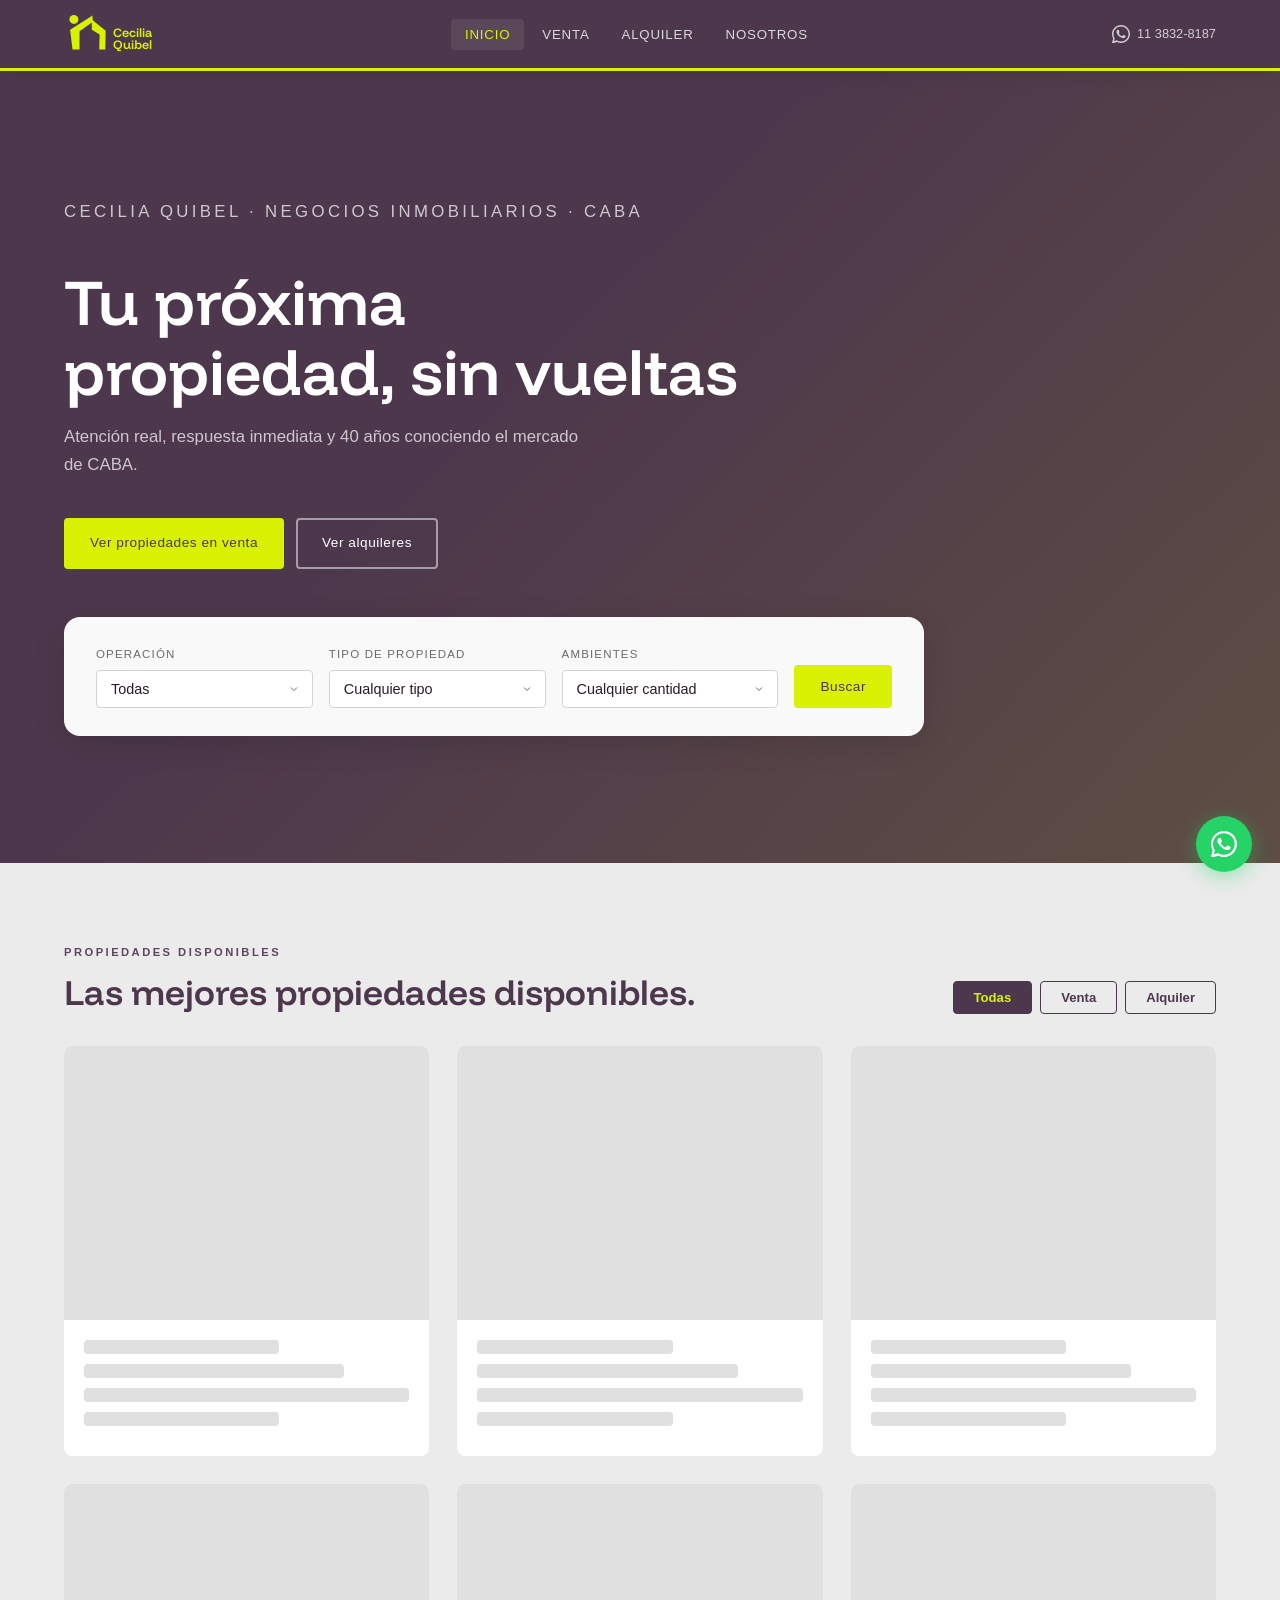
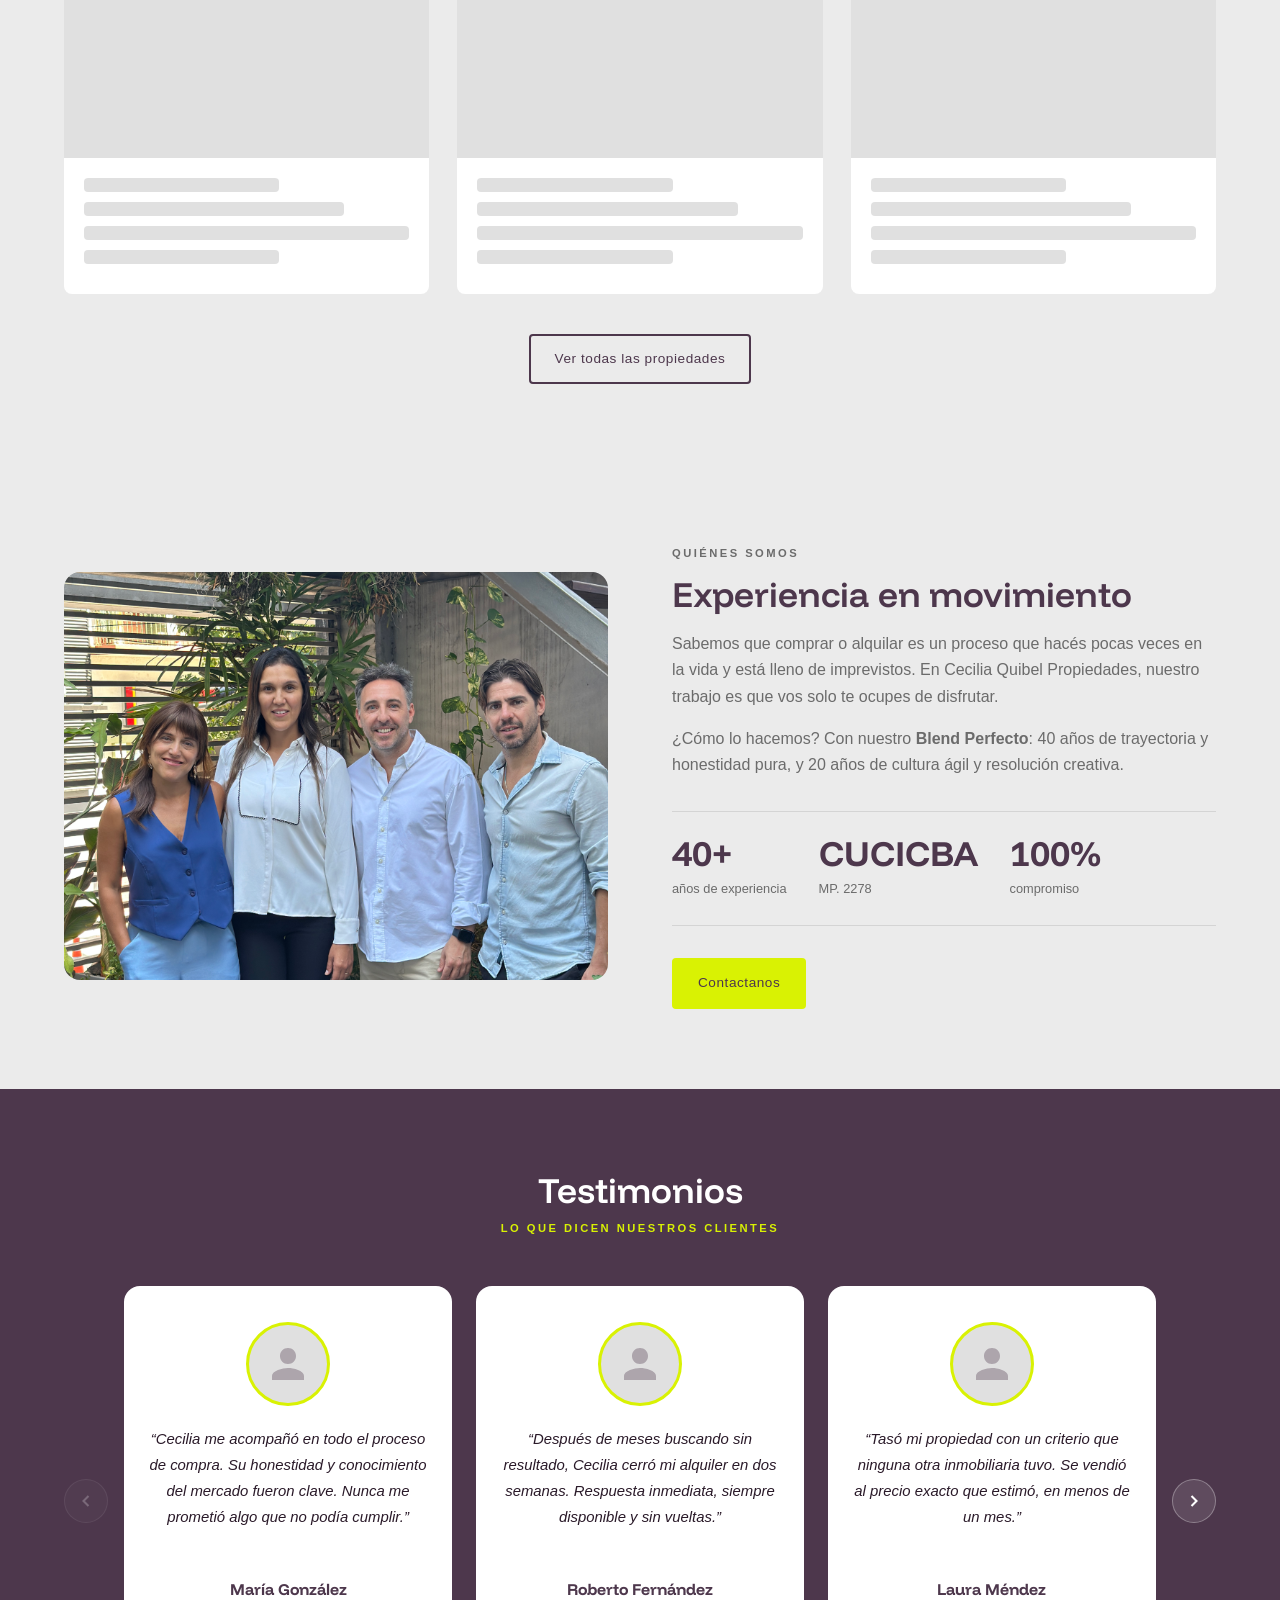
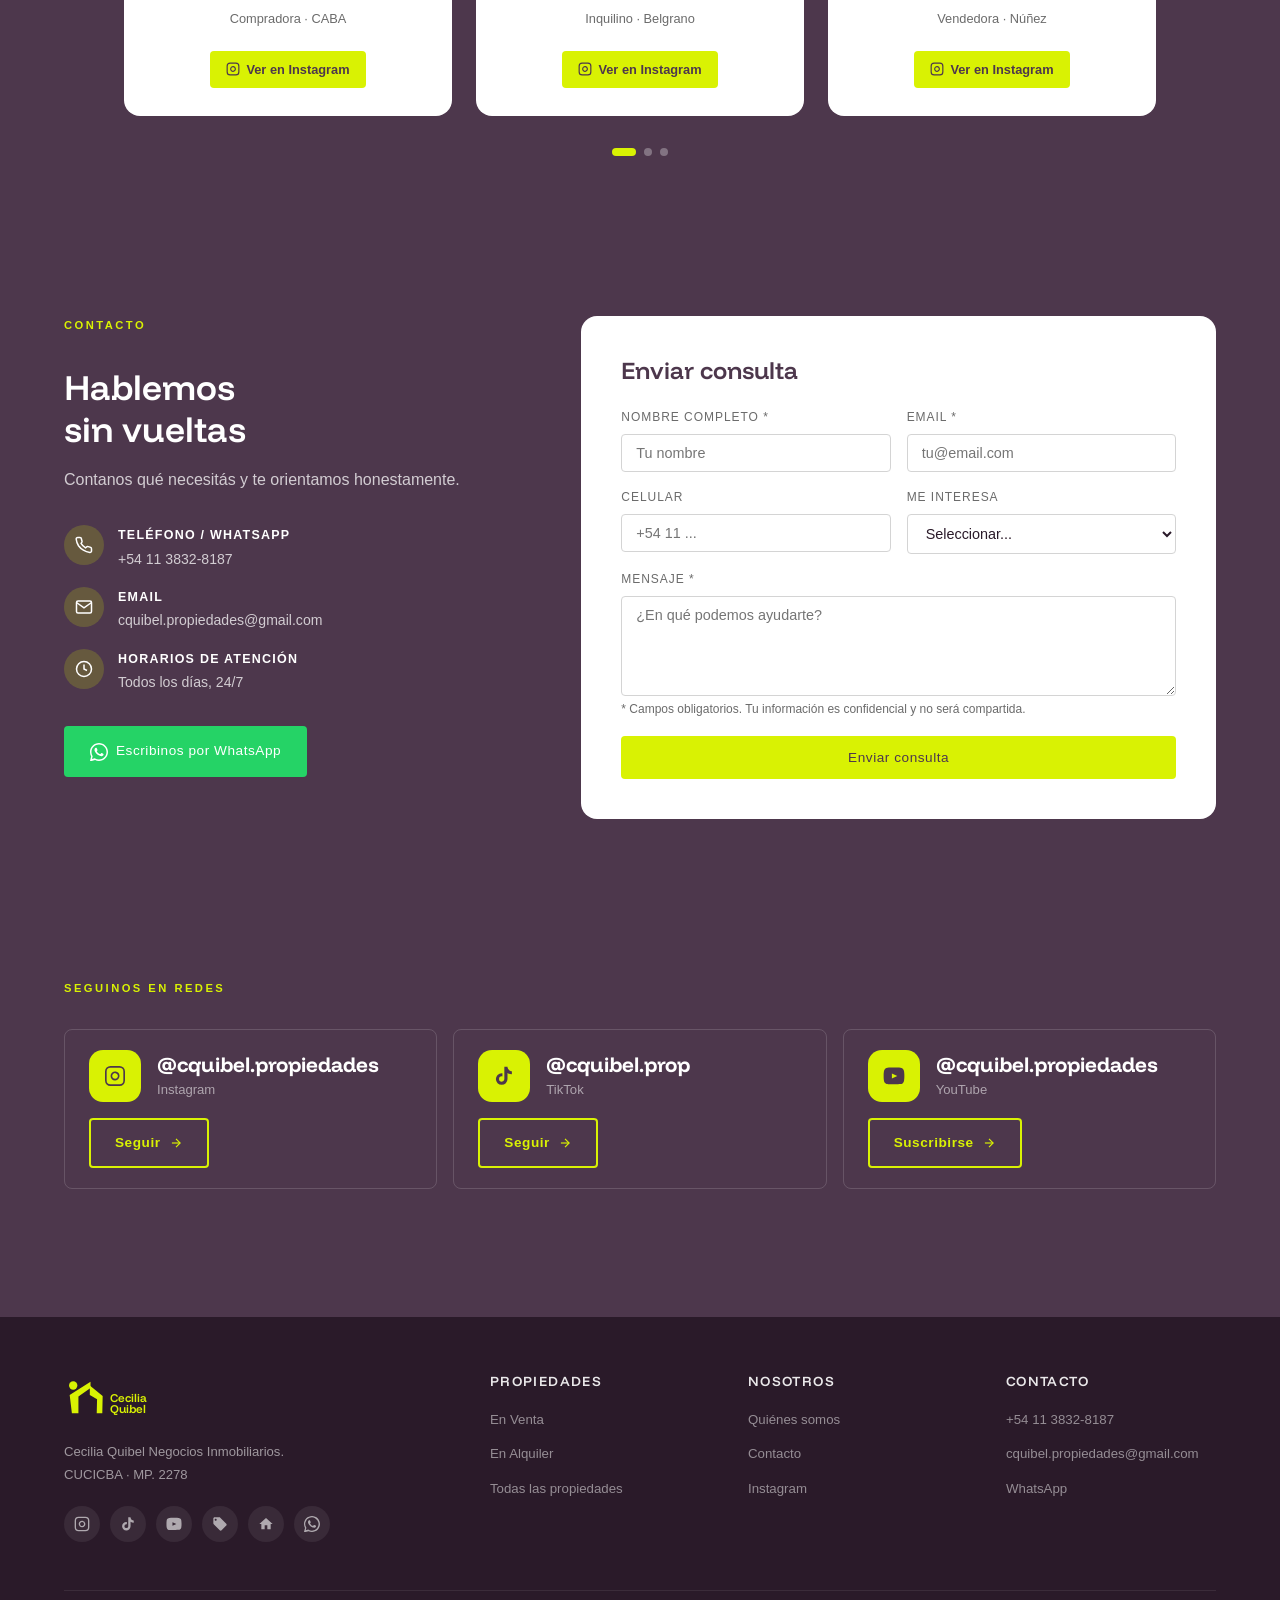
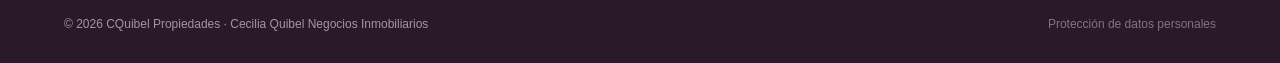
==== commit 70d21008: "corrección email" ====
--- a/cquibel-web/index.html
+++ b/cquibel-web/index.html
@@ -406,18 +406,6 @@
 
     </div>
 
-    <div class="ig-embed-posts">
-      <div class="ig-embed-post">
-        <blockquote class="instagram-media" data-instgrm-captioned data-instgrm-permalink="https://www.instagram.com/reel/DVwjW42kUec/?utm_source=ig_embed&amp;utm_campaign=loading" data-instgrm-version="14" style="background:#FFF;border:0;border-radius:12px;box-shadow:0 8px 32px rgba(0,0,0,0.25);margin:0;max-width:100%;min-width:280px;padding:0;width:100%;"></blockquote>
-      </div>
-      <div class="ig-embed-post">
-        <blockquote class="instagram-media" data-instgrm-captioned data-instgrm-permalink="https://www.instagram.com/reel/DWKS-mgiHYH/?utm_source=ig_embed&amp;utm_campaign=loading" data-instgrm-version="14" style="background:#FFF;border:0;border-radius:12px;box-shadow:0 8px 32px rgba(0,0,0,0.25);margin:0;max-width:100%;min-width:280px;padding:0;width:100%;"></blockquote>
-      </div>
-      <div class="ig-embed-post">
-        <blockquote class="instagram-media" data-instgrm-captioned data-instgrm-permalink="https://www.instagram.com/reel/DWWefNsDmqU/?utm_source=ig_embed&amp;utm_campaign=loading" data-instgrm-version="14" style="background:#FFF;border:0;border-radius:12px;box-shadow:0 8px 32px rgba(0,0,0,0.25);margin:0;max-width:100%;min-width:280px;padding:0;width:100%;"></blockquote>
-      </div>
-    </div>
-    <script async src="//www.instagram.com/embed.js"></script>
   </div>
 </section>
 
--- a/cquibel-web/css/style.css
+++ b/cquibel-web/css/style.css
@@ -1516,20 +1516,6 @@
   font-size: 0.88rem;
   max-width: 420px;
 }
-.ig-embed-posts {
-  display: grid;
-  grid-template-columns: repeat(3, 1fr);
-  gap: 24px;
-  margin-bottom: 40px;
-}
-.ig-embed-post {
-  display: flex;
-  justify-content: center;
-}
-.ig-embed-post .instagram-media {
-  border-radius: 12px !important;
-  box-shadow: 0 8px 32px rgba(0,0,0,0.25) !important;
-}
 
 /* --- Nosotros Page --------------------------------------- */
 .nosotros-hero-content {
@@ -1625,8 +1611,6 @@
 .nosotros-cta p  { color: rgba(255,255,255,0.65); margin: 0 auto 28px; max-width: 480px; }
 
 @media (max-width: 768px) {
-  .ig-embed-posts { grid-template-columns: 1fr; }
-  .ig-embed-posts .ig-embed-post:nth-child(n+2) { display: none; }
   .ig-footer { flex-direction: column; align-items: flex-start; }
   .nosotros-bio { grid-template-columns: 1fr; gap: 40px; }
   .equipo-grid { grid-template-columns: 1fr; gap: 40px; }
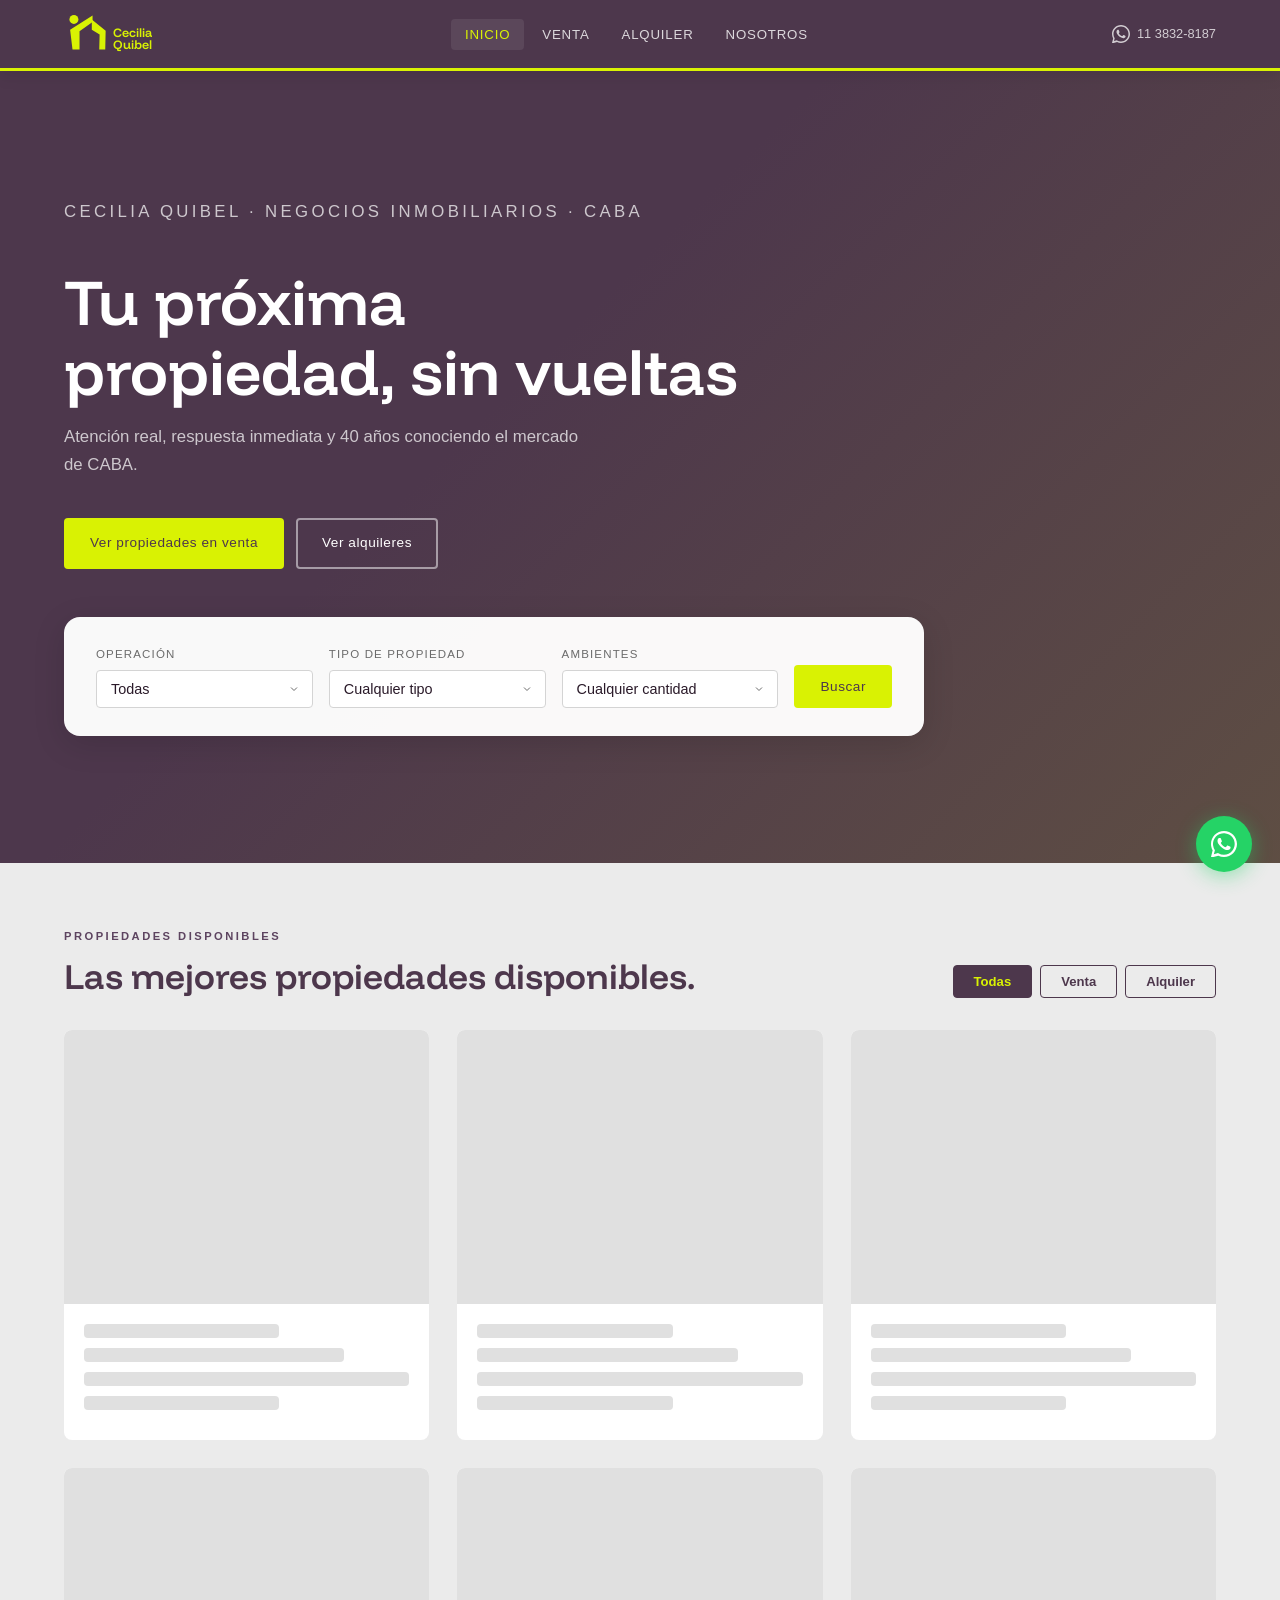
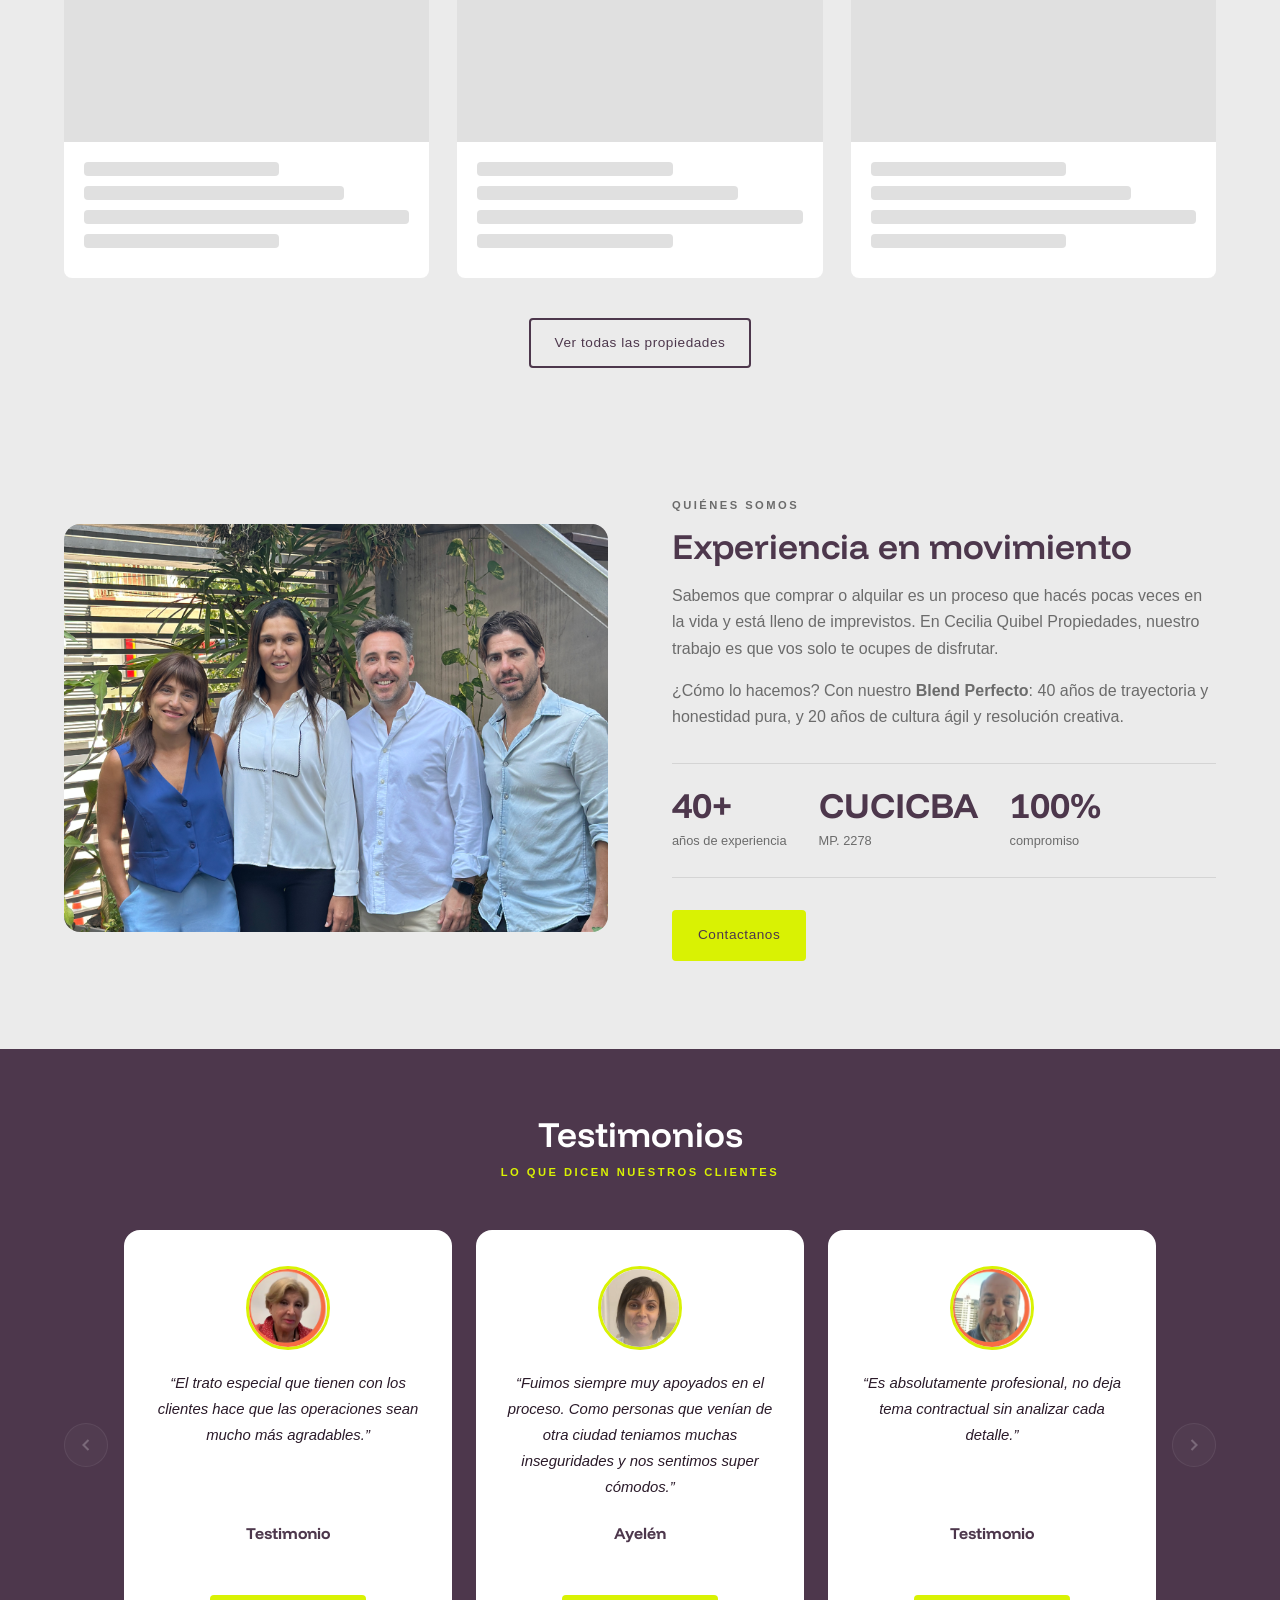
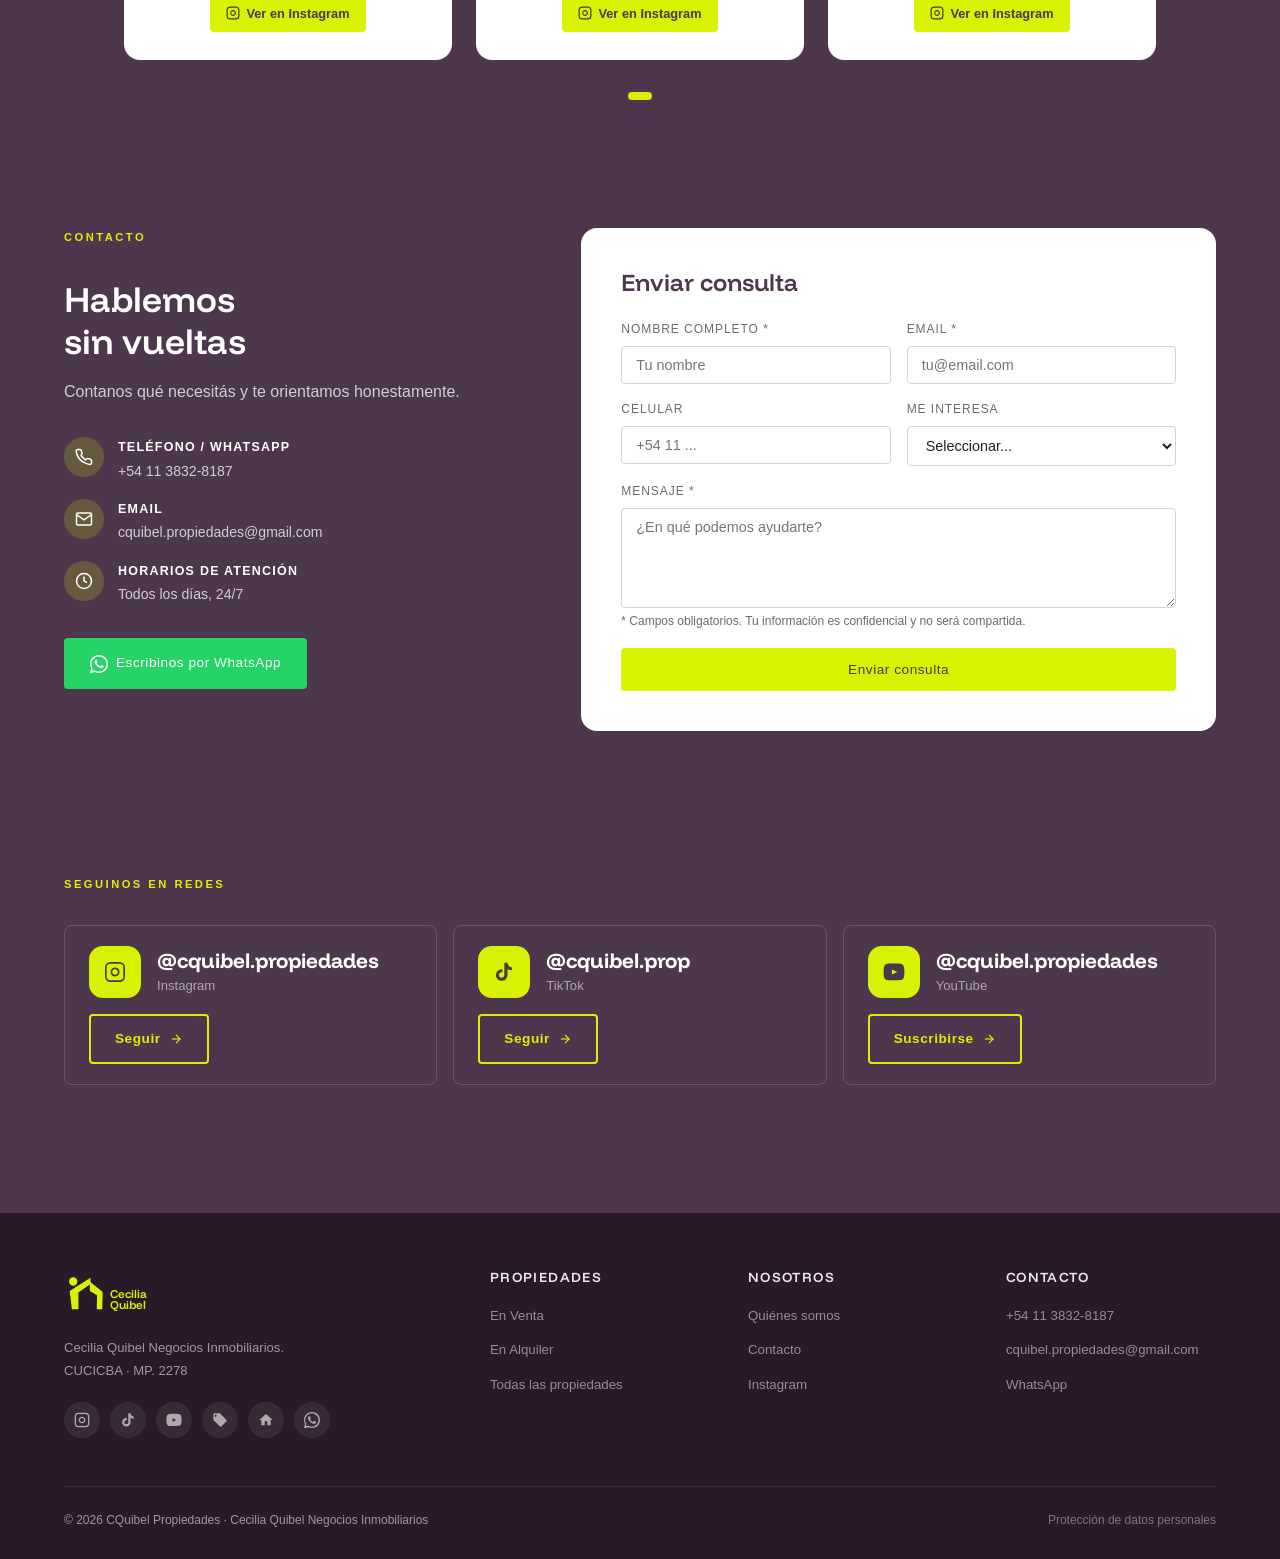
==== commit de7c1ab3: "Nosotros - index - nav - footers" ====
--- a/cquibel-web/index.html
+++ b/cquibel-web/index.html
@@ -117,7 +117,7 @@
 </section>
 
 <!-- ── ABOUT ────────────────────────────────────────────────── -->
-<section class="section">
+<section class="section" style="padding-bottom: 88px;">
   <div class="container">
     <div class="about-section">
       <div class="about-image">
@@ -164,96 +164,55 @@
       <div class="testi-clip">
         <div class="testi-track" id="testiTrack">
 
-          <!-- TESTIMONIO 1 — reemplazar foto, texto y link de Instagram -->
+          <!-- TESTIMONIO 1 -->
           <div class="testi-card">
             <div class="testi-photo">
-              <img src="img/testimonios/cliente-1.jpg" alt="María González"
+              <img src="img/testimonios/cliente-1.png" alt="Testimonio 1"
                    onerror="this.style.display='none';this.nextElementSibling.style.display='block'">
               <svg width="40" height="40" viewBox="0 0 24 24" fill="currentColor" style="display:none"><path d="M12 12c2.7 0 4.8-2.1 4.8-4.8S14.7 2.4 12 2.4 7.2 4.5 7.2 7.2 9.3 12 12 12zm0 2.4c-3.2 0-9.6 1.6-9.6 4.8v2.4h19.2v-2.4c0-3.2-6.4-4.8-9.6-4.8z"/></svg>
             </div>
-            <blockquote class="testi-quote">Cecilia me acompañó en todo el proceso de compra. Su honestidad y conocimiento del mercado fueron clave. Nunca me prometió algo que no podía cumplir.</blockquote>
+            <blockquote class="testi-quote">El trato especial que tienen con los clientes hace que las operaciones sean mucho más agradables.</blockquote>
             <div class="testi-author">
-              <strong>María González</strong>
-              <span>Compradora · CABA</span>
-            </div>
-            <a href="https://www.instagram.com/cquibel.propiedades/" target="_blank" rel="noopener" class="testi-ig-btn">
+              <strong>Testimonio</strong>
+              <span>&nbsp;</span>
+            </div>
+            <a href="https://www.instagram.com/tv/CbTawyIgpAq/?utm_source=ig_web_button_share_sheet&igsh=MzRlODBiNWFlZA==" target="_blank" rel="noopener" class="testi-ig-btn">
               <svg width="14" height="14" viewBox="0 0 24 24" fill="none" stroke="currentColor" stroke-width="2"><rect x="2" y="2" width="20" height="20" rx="5"/><path d="M16 11.37A4 4 0 1 1 12.63 8 4 4 0 0 1 16 11.37z"/><line x1="17.5" y1="6.5" x2="17.51" y2="6.5"/></svg>
               Ver en Instagram
             </a>
           </div>
-
-          <!-- TESTIMONIO 2 -->
-          <div class="testi-card">
+                    <div class="testi-card">
             <div class="testi-photo">
-              <img src="img/testimonios/cliente-2.jpg" alt="Roberto Fernández"
+              <img src="img/testimonios/cliente-2.png" alt="Testimonio 2"
                    onerror="this.style.display='none';this.nextElementSibling.style.display='block'">
               <svg width="40" height="40" viewBox="0 0 24 24" fill="currentColor" style="display:none"><path d="M12 12c2.7 0 4.8-2.1 4.8-4.8S14.7 2.4 12 2.4 7.2 4.5 7.2 7.2 9.3 12 12 12zm0 2.4c-3.2 0-9.6 1.6-9.6 4.8v2.4h19.2v-2.4c0-3.2-6.4-4.8-9.6-4.8z"/></svg>
             </div>
-            <blockquote class="testi-quote">Después de meses buscando sin resultado, Cecilia cerró mi alquiler en dos semanas. Respuesta inmediata, siempre disponible y sin vueltas.</blockquote>
+            <blockquote class="testi-quote">Fuimos siempre muy apoyados en el proceso. Como personas que venían de otra ciudad teniamos muchas inseguridades y nos sentimos super cómodos.</blockquote>
             <div class="testi-author">
-              <strong>Roberto Fernández</strong>
-              <span>Inquilino · Belgrano</span>
-            </div>
-            <a href="https://www.instagram.com/cquibel.propiedades/" target="_blank" rel="noopener" class="testi-ig-btn">
+              <strong>Ayelén</strong>
+              <span>&nbsp;</span>
+            </div>
+            <a href="https://www.instagram.com/reel/DXXobpyjolA/?utm_source=ig_web_copy_link&igsh=MzRlODBiNWFlZA==" target="_blank" rel="noopener" class="testi-ig-btn">
               <svg width="14" height="14" viewBox="0 0 24 24" fill="none" stroke="currentColor" stroke-width="2"><rect x="2" y="2" width="20" height="20" rx="5"/><path d="M16 11.37A4 4 0 1 1 12.63 8 4 4 0 0 1 16 11.37z"/><line x1="17.5" y1="6.5" x2="17.51" y2="6.5"/></svg>
               Ver en Instagram
             </a>
           </div>
-
-          <!-- TESTIMONIO 3 -->
-          <div class="testi-card">
+                    <div class="testi-card">
             <div class="testi-photo">
-              <img src="img/testimonios/cliente-3.jpg" alt="Laura Méndez"
+              <img src="img/testimonios/cliente-3.png" alt="Testimonio 3"
                    onerror="this.style.display='none';this.nextElementSibling.style.display='block'">
               <svg width="40" height="40" viewBox="0 0 24 24" fill="currentColor" style="display:none"><path d="M12 12c2.7 0 4.8-2.1 4.8-4.8S14.7 2.4 12 2.4 7.2 4.5 7.2 7.2 9.3 12 12 12zm0 2.4c-3.2 0-9.6 1.6-9.6 4.8v2.4h19.2v-2.4c0-3.2-6.4-4.8-9.6-4.8z"/></svg>
             </div>
-            <blockquote class="testi-quote">Tasó mi propiedad con un criterio que ninguna otra inmobiliaria tuvo. Se vendió al precio exacto que estimó, en menos de un mes.</blockquote>
+            <blockquote class="testi-quote">Es absolutamente profesional, no deja tema contractual sin analizar cada detalle.</blockquote>
             <div class="testi-author">
-              <strong>Laura Méndez</strong>
-              <span>Vendedora · Núñez</span>
-            </div>
-            <a href="https://www.instagram.com/cquibel.propiedades/" target="_blank" rel="noopener" class="testi-ig-btn">
+              <strong>Testimonio</strong>
+              <span>&nbsp;</span>
+            </div>
+            <a href="https://www.instagram.com/tv/CbvsKs-jkI5/?utm_source=ig_web_copy_link&igsh=MzRlODBiNWFlZA==" target="_blank" rel="noopener" class="testi-ig-btn">
               <svg width="14" height="14" viewBox="0 0 24 24" fill="none" stroke="currentColor" stroke-width="2"><rect x="2" y="2" width="20" height="20" rx="5"/><path d="M16 11.37A4 4 0 1 1 12.63 8 4 4 0 0 1 16 11.37z"/><line x1="17.5" y1="6.5" x2="17.51" y2="6.5"/></svg>
               Ver en Instagram
             </a>
           </div>
-
-          <!-- TESTIMONIO 4 -->
-          <div class="testi-card">
-            <div class="testi-photo">
-              <img src="img/testimonios/cliente-4.jpg" alt="Carlos & Ana Torres"
-                   onerror="this.style.display='none';this.nextElementSibling.style.display='block'">
-              <svg width="40" height="40" viewBox="0 0 24 24" fill="currentColor" style="display:none"><path d="M12 12c2.7 0 4.8-2.1 4.8-4.8S14.7 2.4 12 2.4 7.2 4.5 7.2 7.2 9.3 12 12 12zm0 2.4c-3.2 0-9.6 1.6-9.6 4.8v2.4h19.2v-2.4c0-3.2-6.4-4.8-9.6-4.8z"/></svg>
-            </div>
-            <blockquote class="testi-quote">La mejor decisión fue confiarle la venta de nuestro departamento. Trato personalizado, sin vueltas y acompañamiento real desde el primer día.</blockquote>
-            <div class="testi-author">
-              <strong>Carlos & Ana Torres</strong>
-              <span>Vendedores · Palermo</span>
-            </div>
-            <a href="https://www.instagram.com/cquibel.propiedades/" target="_blank" rel="noopener" class="testi-ig-btn">
-              <svg width="14" height="14" viewBox="0 0 24 24" fill="none" stroke="currentColor" stroke-width="2"><rect x="2" y="2" width="20" height="20" rx="5"/><path d="M16 11.37A4 4 0 1 1 12.63 8 4 4 0 0 1 16 11.37z"/><line x1="17.5" y1="6.5" x2="17.51" y2="6.5"/></svg>
-              Ver en Instagram
-            </a>
-          </div>
-
-          <!-- TESTIMONIO 5 -->
-          <div class="testi-card">
-            <div class="testi-photo">
-              <img src="img/testimonios/cliente-5.jpg" alt="Embajada de Italia"
-                   onerror="this.style.display='none';this.nextElementSibling.style.display='block'">
-              <svg width="40" height="40" viewBox="0 0 24 24" fill="currentColor" style="display:none"><path d="M12 12c2.7 0 4.8-2.1 4.8-4.8S14.7 2.4 12 2.4 7.2 4.5 7.2 7.2 9.3 12 12 12zm0 2.4c-3.2 0-9.6 1.6-9.6 4.8v2.4h19.2v-2.4c0-3.2-6.4-4.8-9.6-4.8z"/></svg>
-            </div>
-            <blockquote class="testi-quote">Trabajamos con Cecilia hace más de 10 años. Profesionalismo, discreción y resultados concretos en cada operación. Confianza total.</blockquote>
-            <div class="testi-author">
-              <strong>Embajada de Italia</strong>
-              <span>Cliente corporativo · CABA</span>
-            </div>
-            <a href="https://www.instagram.com/cquibel.propiedades/" target="_blank" rel="noopener" class="testi-ig-btn">
-              <svg width="14" height="14" viewBox="0 0 24 24" fill="none" stroke="currentColor" stroke-width="2"><rect x="2" y="2" width="20" height="20" rx="5"/><path d="M16 11.37A4 4 0 1 1 12.63 8 4 4 0 0 1 16 11.37z"/><line x1="17.5" y1="6.5" x2="17.51" y2="6.5"/></svg>
-              Ver en Instagram
-            </a>
-          </div>
-
         </div>
       </div>
       <button class="testi-arrow" id="testiNext" aria-label="Testimonio siguiente">
--- a/cquibel-web/css/style.css
+++ b/cquibel-web/css/style.css
@@ -50,8 +50,8 @@
 
 /* --- Utilities -------------------------------------------- */
 .container { width: 100%; max-width: var(--max-w); margin: 0 auto; padding: 0 24px; }
-.section    { padding: 80px 0; }
-.section-sm { padding: 48px 0; }
+.section    { padding: 64px 0; }
+.section-sm { padding: 40px 0; }
 .text-center { text-align: center; }
 .text-muted  { color: var(--color-text-muted); }
 .visually-hidden { position: absolute; width: 1px; height: 1px; overflow: hidden; clip: rect(0,0,0,0); }
@@ -704,23 +704,37 @@
 
 /* --- Clients / Trust ------------------------------------ */
 .trust-section { background: var(--color-bg-alt); }
-.trust-grid {
-  display: flex;
-  flex-wrap: wrap;
-  justify-content: center;
-  align-items: center;
-  gap: 24px 48px;
-  margin-top: 40px;
-}
-.trust-item {
-  font-size: 0.82rem;
+.trust-section .testi-arrow {
+  border-color: var(--color-border);
+  background: var(--color-surface);
+  color: var(--color-primary);
+}
+.trust-section .testi-arrow:hover:not(:disabled) {
+  background: var(--color-accent);
+  border-color: var(--color-accent);
+  color: var(--color-primary);
+}
+.trust-section .testi-dot { background: var(--color-border); }
+.trust-brand-card {
+  border: 1px solid var(--color-border);
+  box-shadow: 0 2px 10px rgba(0,0,0,0.06);
+  height: 160px;
+  justify-content: center;
+  gap: 12px;
+  padding: 20px 16px;
+}
+.trust-brand-logo {
+  width: 100%;
+  height: 88px;
+  object-fit: contain;
+  flex-shrink: 0;
+}
+.trust-brand-name {
+  font-size: 0.75rem;
+  font-weight: 500;
   color: var(--color-text-muted);
-  font-weight: 500;
-  letter-spacing: 0.04em;
-  padding: 10px 20px;
-  border: 1px solid var(--color-border);
-  border-radius: var(--radius-sm);
-  background: var(--color-surface);
+  line-height: 1.3;
+  text-align: center;
 }
 
 /* --- Testimonials Carousel ------------------------------ */
@@ -1282,8 +1296,9 @@
     padding: 12px 0;
     box-shadow: var(--shadow-lg);
     z-index: 99;
+    align-items: stretch;
   }
-  .nav-menu.open a { padding: 12px 24px; border-radius: 0; }
+  .nav-menu.open a { padding: 12px 24px; border-radius: 0; display: block; }
   .nav-toggle { display: flex; }
   .nav-whatsapp span { display: none; }
   .site-header { position: relative; }
@@ -1291,9 +1306,9 @@
   .footer-logo-img { height: 40px; }
 
   /* ── Sections ── */
-  .section { padding: 56px 0; }
-  .section-sm { padding: 36px 0; }
-  .instagram-section { padding: 48px 0; }
+  .section { padding: 48px 0; }
+  .section-sm { padding: 32px 0; }
+  .instagram-section { padding: 40px 0; }
 
   /* ── Hero ── */
   .hero { min-height: 70vh; padding-bottom: 64px; }
@@ -1344,8 +1359,8 @@
   .hero .container { padding: 0 16px !important; }
   .search-grid { grid-template-columns: 1fr; }
   .filters-grid { grid-template-columns: 1fr; }
-  .section { padding: 48px 0; }
-  .section-sm { padding: 32px 0; }
+  .section { padding: 40px 0; }
+  .section-sm { padding: 28px 0; }
   .hero { min-height: 60vh; }
   .page-hero { padding: 32px 0 24px; }
   .card-features { flex-wrap: wrap; gap: 8px; }
@@ -1354,7 +1369,6 @@
   .stat-item { border-right: none; border-bottom: 1px solid var(--color-border); padding: 12px 0; }
   .stat-item:last-child { border-bottom: none; }
   .nosotros-cta { padding: 32px 16px; }
-  .trust-grid { gap: 10px; }
 }
 
 /* --- Instagram / Social Section -------------------------- */
@@ -1584,7 +1598,7 @@
   width: 100%;
   height: 100%;
   object-fit: cover;
-  object-position: center top;
+  object-position: center;
 }
 .equipo-text p { color: var(--color-text-muted); line-height: 1.75; }
 .nosotros-cta {
